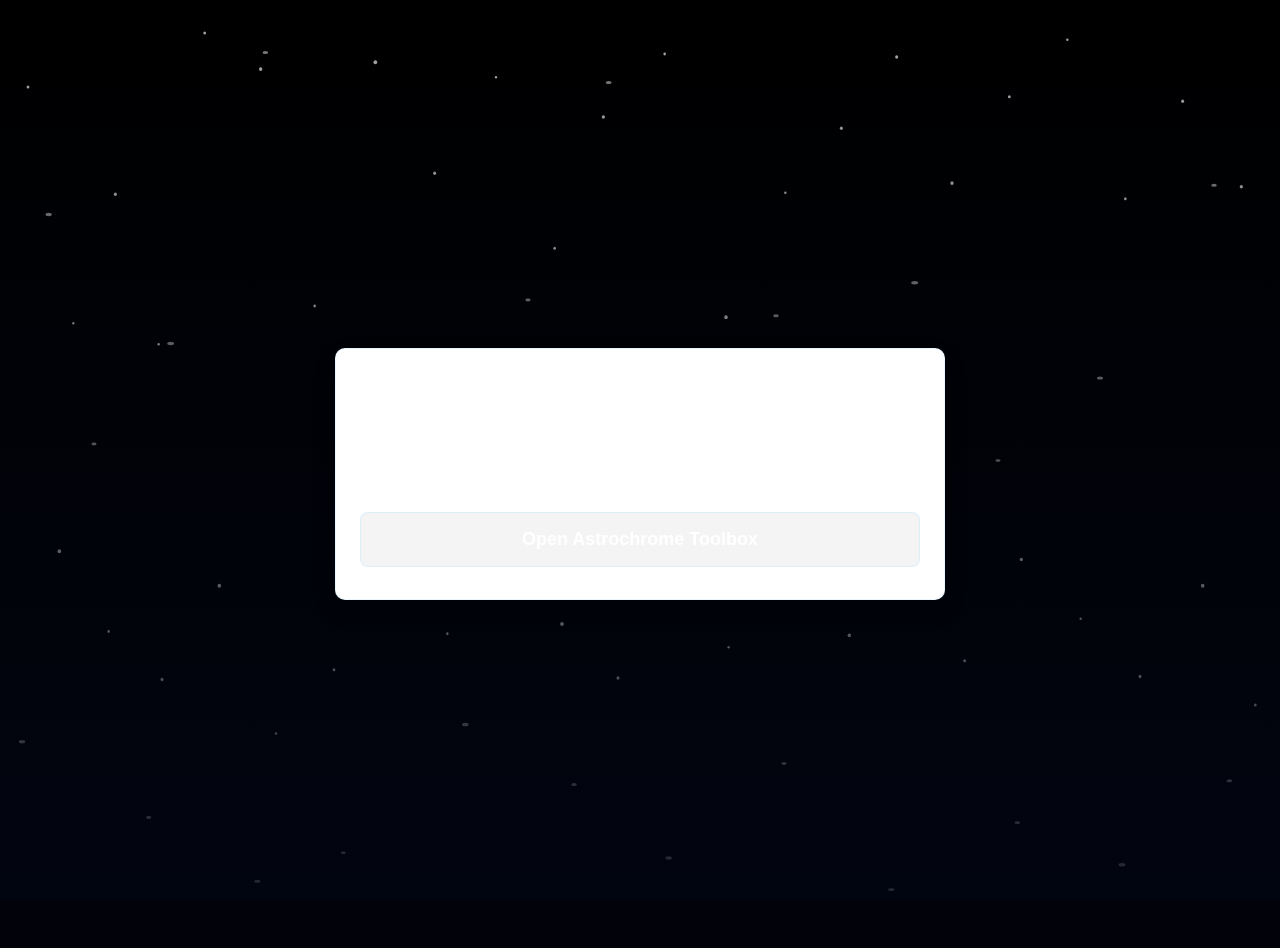
==== index.html @ a342d9b2 "Initial Astrochrome toolbox" ====
<!DOCTYPE html>
<html lang="en" class="page-index">
<head>
    <meta charset="UTF-8">
    <meta name="viewport" content="width=device-width, initial-scale=1.0">
    <title>Tabletop Tools</title>
        <link rel="stylesheet" href="img/stylesheet.css">
</head>
<body>
    <div class="container">
        <h1>Astrochrome Tools</h1>
        <p>Launch the Astrochrome toolbox.</p>
        <p>Coin Converter is currently a work in progress and unavailable.</p>
        <div class="tool-list">
            <a class="tool-link" href="DiceRoller.html">Open Astrochrome Toolbox</a>
        </div>
    </div>
</body>
</html>
---- img/stylesheet.css ----
/* Shared stylesheet for D&D and Pathfinder toolbox pages. */

html[class^="page-dnd-"] body,
html.page-index body {
background-color: #02030a;
background-image:
                linear-gradient(180deg, rgba(0, 0, 0, 0.3), rgba(2, 6, 20, 0.82)),
                url("astrochrome-stars.svg");
            background-size: cover;
            background-position: center;
            background-attachment: fixed;
}

html[class^="page-dnd-"] .tabs,
html.page-index .container,
html[class^="page-dnd-"] .panel {
backdrop-filter: blur(10px);
}

html[class^="page-dnd-"] .tabs {
border-color: rgba(188, 228, 255, 0.38);
            box-shadow: 0 24px 54px rgba(0, 0, 0, 0.6);
}

html[class^="page-dnd-"] .mode-select {
border-color: rgba(188, 228, 255, 0.42);
            background: rgba(8, 13, 30, 0.7);
            color: #eff7ff;
}

html[class^="page-dnd-"] .panel {
background:
                linear-gradient(180deg, rgba(255, 255, 255, 0.08), rgba(255, 255, 255, 0.02) 24%, rgba(8, 14, 32, 0.82)),
                rgba(7, 10, 24, 0.82);
            border-color: rgba(188, 228, 255, 0.34);
            box-shadow: 0 28px 60px rgba(0, 0, 0, 0.64);
}

html[class^="page-dnd-"] h1 {
color: #f4fbff;
            text-shadow: 0 0 24px rgba(188, 228, 255, 0.22);
}

html[class^="page-dnd-"] .subhead,
html[class^="page-dnd-"] .hint,
html[class^="page-dnd-"] label {
color: #b7cee5;
}

html[class^="page-dnd-"] .btn-primary,
html[class^="page-dnd-"] .roll-btn,
html[class^="page-dnd-"] .theme-btn,
html[class^="page-dnd-"] .quick-btn {
background: linear-gradient(180deg, #90b7ff, #4c72c8);
            color: #ffffff;
}

html[class^="page-dnd-"] .btn-secondary {
background: linear-gradient(180deg, #5f6f95, #394865);
}

html.page-index body {
display: grid;
            place-items: center;
            min-height: 100vh;
            margin: 0;
            padding: 24px;
            font-family: "Trebuchet MS", Verdana, sans-serif;
            color: #eff7ff;
}

html.page-index .container {
width: min(640px, 100%);
            padding: 28px;
            border-radius: 20px;
            border: 1px solid rgba(188, 228, 255, 0.32);
            background:
                linear-gradient(180deg, rgba(255, 255, 255, 0.08), rgba(8, 14, 32, 0.82)),
                rgba(7, 10, 24, 0.86);
            box-shadow: 0 28px 60px rgba(0, 0, 0, 0.64);
            text-align: center;
}

html.page-index .tool-list {
display: grid;
            gap: 12px;
            margin-top: 22px;
}

html.page-index .tool-link {
display: inline-block;
            text-decoration: none;
            padding: 14px 18px;
            border-radius: 12px;
            border: 1px solid rgba(188, 228, 255, 0.4);
            background: linear-gradient(180deg, #90b7ff, #4c72c8);
            color: #071121;
            font-weight: 700;
}

/* DndCharacterSheetCreator.html */
html.page-dnd-character-sheet-creator {
--bg-1: #1a1224;
            --bg-2: #0f0b16;
            --panel: rgba(24, 18, 34, 0.9);
            --panel-border: rgba(255, 214, 140, 0.35);
            --ui-border: rgba(255, 223, 149, 0.35);
            --text: #f4efe3;
            --muted: #c9b98e;
            --accent: #f0b84b;
            --accent-2: #ffdf95;
            --button: #2d6a54;
            --button-hover: #3c8a6e;
            --button-secondary: #5c506f;
            --button-secondary-hover: #72648a;
            --shadow: 0 22px 40px rgba(0, 0, 0, 0.5);
}

html.page-dnd-character-sheet-creator * {
box-sizing: border-box;
}

html.page-dnd-character-sheet-creator body {
margin: 0;
            min-height: 100vh;
            display: grid;
            place-items: center;
            padding: 22px;
            font-family: "Trebuchet MS", Verdana, sans-serif;
            color: var(--text);
            background:
                radial-gradient(1200px 500px at 50% -120px, rgba(240, 184, 75, 0.16), transparent 60%),
                linear-gradient(180deg, var(--bg-1), var(--bg-2));
}

html.page-dnd-character-sheet-creator .app {
width: min(920px, 100%);
}

html.page-dnd-character-sheet-creator .mode-switcher {
display: flex;
            justify-content: flex-end;
            align-items: center;
            gap: 10px;
            margin-bottom: 10px;
}

html.page-dnd-character-sheet-creator .mode-label {
margin: 0;
            color: var(--muted);
            font-size: 12px;
            letter-spacing: 0.08em;
            text-transform: uppercase;
            font-weight: 700;
}

html.page-dnd-character-sheet-creator .mode-select {
width: auto;
            min-width: 180px;
            border: 1px solid var(--ui-border);
            background: rgba(7, 7, 12, 0.6);
            color: var(--text);
            border-radius: 10px;
            padding: 9px 12px;
            font-size: 14px;
}

html.page-dnd-character-sheet-creator .tabs {
display: grid;
            grid-template-columns: repeat(5, 1fr);
            border-radius: 12px 12px 0 0;
            overflow: hidden;
            border: 1px solid var(--panel-border);
            border-bottom: none;
            box-shadow: var(--shadow);
}

html.page-dnd-character-sheet-creator .tab-link {
text-decoration: none;
            text-align: center;
            font-weight: 700;
            letter-spacing: 0.04em;
            padding: 14px 10px;
            transition: background 0.15s ease, color 0.15s ease;
}

html.page-dnd-character-sheet-creator .tab-link.active {
color: #20150d;
            background: linear-gradient(180deg, var(--accent-2), var(--accent));
}

html.page-dnd-character-sheet-creator .tab-link.inactive {
color: var(--muted);
            background: rgba(16, 12, 24, 0.95);
}

html.page-dnd-character-sheet-creator .tab-link.inactive:hover {
background: rgba(29, 22, 41, 0.98);
            color: var(--text);
}

html.page-dnd-character-sheet-creator .panel {
background:
                linear-gradient(180deg, rgba(255, 255, 255, 0.04), transparent 30%),
                var(--panel);
            border: 1px solid var(--panel-border);
            border-radius: 0 0 12px 12px;
            box-shadow: var(--shadow);
            padding: 22px;
}

html.page-dnd-character-sheet-creator h1 {
margin: 0 0 6px;
            text-align: center;
            font-size: clamp(22px, 3vw, 30px);
            font-family: Georgia, "Times New Roman", serif;
            letter-spacing: 0.03em;
            color: var(--accent-2);
}

html.page-dnd-character-sheet-creator .subhead {
margin: 0 0 18px;
            text-align: center;
            color: var(--muted);
            font-size: 13px;
            letter-spacing: 0.08em;
            text-transform: uppercase;
}

html.page-dnd-character-sheet-creator .grid-two {
display: grid;
            grid-template-columns: 1fr 1fr;
            gap: 12px;
            margin-bottom: 12px;
}

html.page-dnd-character-sheet-creator .grid-six {
display: grid;
            grid-template-columns: repeat(6, 1fr);
            gap: 8px;
            margin-bottom: 12px;
}

html.page-dnd-character-sheet-creator .input-group {
margin-bottom: 12px;
}

html.page-dnd-character-sheet-creator label {
display: block;
            margin-bottom: 6px;
            color: var(--muted);
            font-size: 12px;
            letter-spacing: 0.05em;
            text-transform: uppercase;
            font-weight: 700;
}

html.page-dnd-character-sheet-creator input,
html.page-dnd-character-sheet-creator textarea {
border: 1px solid var(--ui-border);
            background: rgba(7, 7, 12, 0.6);
            color: var(--text);
            width: 100%;
            border-radius: 10px;
            padding: 10px 12px;
            font-size: 14px;
            outline: none;
            transition: border-color 0.15s ease, box-shadow 0.15s ease;
}

html.page-dnd-character-sheet-creator input:focus,
html.page-dnd-character-sheet-creator textarea:focus {
border-color: var(--accent);
            box-shadow: 0 0 0 3px rgba(240, 184, 75, 0.18);
}

html.page-dnd-character-sheet-creator textarea {
resize: vertical;
            min-height: 92px;
}

html.page-dnd-character-sheet-creator .sheet-card-shell {
min-height: 210px;
            border: 1px solid var(--ui-border);
            border-radius: 14px;
            background: rgba(14, 10, 20, 0.72);
            padding: 14px;
}

html.page-dnd-character-sheet-creator .sheet-card {
display: grid;
            gap: 4px;
}

html.page-dnd-character-sheet-creator .detail-top {
display: flex;
            justify-content: space-between;
            gap: 12px;
            align-items: baseline;
}

html.page-dnd-character-sheet-creator .detail-name {
margin: 0;
            font-size: 20px;
            color: var(--accent-2);
            font-family: Georgia, "Times New Roman", serif;
}

html.page-dnd-character-sheet-creator .detail-meta {
margin: 4px 0 0;
            color: var(--muted);
            font-size: 13px;
            font-style: italic;
}

html.page-dnd-character-sheet-creator .pill-row {
display: flex;
            flex-wrap: wrap;
            gap: 8px;
            margin-top: 10px;
}

html.page-dnd-character-sheet-creator .pill {
padding: 5px 10px;
            border-radius: 999px;
            background: rgba(255, 223, 149, 0.08);
            border: 1px solid rgba(255, 223, 149, 0.18);
            color: var(--text);
            font-size: 12px;
            letter-spacing: 0.04em;
            text-transform: uppercase;
}

html.page-dnd-character-sheet-creator .detail-grid {
display: grid;
            grid-template-columns: repeat(2, 1fr);
            gap: 10px;
            margin: 14px 0;
}

html.page-dnd-character-sheet-creator .stat-box {
border: 1px solid rgba(255, 223, 149, 0.18);
            border-radius: 12px;
            padding: 10px;
            background: rgba(255, 255, 255, 0.03);
}

html.page-dnd-character-sheet-creator .stat-label {
display: block;
            color: var(--muted);
            font-size: 11px;
            text-transform: uppercase;
            letter-spacing: 0.08em;
            margin-bottom: 4px;
}

html.page-dnd-character-sheet-creator .stat-value {
font-size: 15px;
            font-weight: 700;
}

html.page-dnd-character-sheet-creator .section-title {
margin: 16px 0 8px;
            color: var(--accent);
            font-size: 13px;
            letter-spacing: 0.08em;
            text-transform: uppercase;
}

html.page-dnd-character-sheet-creator .detail-text {
margin: 0;
            line-height: 1.5;
            color: var(--text);
}

html.page-dnd-character-sheet-creator .sheet-status {
margin: 10px 0 0;
            min-height: 18px;
            color: var(--muted);
            font-size: 12px;
            text-align: center;
}

html.page-dnd-character-sheet-creator .empty-state {
padding: 24px 16px;
            text-align: center;
            color: var(--muted);
            border: 1px dashed rgba(255, 223, 149, 0.24);
            border-radius: 12px;
}

html.page-dnd-character-sheet-creator .button-row {
display: grid;
            grid-template-columns: repeat(3, 1fr);
            gap: 10px;
            margin-top: 10px;
}

html.page-dnd-character-sheet-creator .creator-mode-tabs {
display: grid;
            grid-template-columns: 1fr 1fr;
            gap: 8px;
            margin-bottom: 12px;
}

html.page-dnd-character-sheet-creator .creator-mode-btn {
border: 1px solid var(--ui-border);
            background: rgba(16, 12, 24, 0.9);
            color: var(--muted);
            border-radius: 10px;
            padding: 10px;
            font-size: 13px;
            font-weight: 700;
            letter-spacing: 0.04em;
            text-transform: uppercase;
            cursor: pointer;
}

html.page-dnd-character-sheet-creator .creator-mode-btn.active {
color: #20150d;
            background: linear-gradient(180deg, var(--accent-2), var(--accent));
            border-color: var(--ui-border);
}

html.page-dnd-character-sheet-creator .creator-panel {
display: none;
}

html.page-dnd-character-sheet-creator .creator-panel.active {
display: block;
}

html.page-dnd-character-sheet-creator .btn {
border: none;
            padding: 11px;
            border-radius: 10px;
            font-size: 15px;
            font-weight: 700;
            letter-spacing: 0.03em;
            color: #f8f4e8;
            cursor: pointer;
            transition: transform 0.08s ease, filter 0.15s ease;
}

html.page-dnd-character-sheet-creator .btn:hover {
filter: brightness(1.08);
}

html.page-dnd-character-sheet-creator .btn:active {
transform: translateY(1px);
}

html.page-dnd-character-sheet-creator .btn-primary {
background: linear-gradient(180deg, var(--button-hover), var(--button));
}

html.page-dnd-character-sheet-creator .btn-secondary {
background: linear-gradient(180deg, var(--button-secondary-hover), var(--button-secondary));
}

html.page-dnd-character-sheet-creator .hint {
margin-top: 10px;
            color: #c4b68f;
            font-size: 12px;
            text-align: center;
}

html.page-dnd-character-sheet-creator .upload-box {
margin-top: 10px;
            border: 1px solid var(--ui-border);
            border-radius: 10px;
            background: rgba(16, 12, 24, 0.45);
            padding: 10px;
}

html.page-dnd-character-sheet-creator .upload-actions {
display: flex;
            gap: 8px;
            margin-top: 8px;
}

html.page-dnd-character-sheet-creator .upload-grid {
margin-top: 10px;
            display: grid;
            grid-template-columns: repeat(3, 1fr);
            gap: 10px;
}

html.page-dnd-character-sheet-creator .upload-card {
border: 1px solid var(--ui-border);
            border-radius: 10px;
            background: rgba(7, 7, 12, 0.55);
            overflow: hidden;
}

html.page-dnd-character-sheet-creator .upload-card img {
display: block;
            width: 100%;
            height: 170px;
            object-fit: cover;
            background: rgba(0, 0, 0, 0.35);
}

html.page-dnd-character-sheet-creator .upload-preview-image {
cursor: zoom-in;
}

html.page-dnd-character-sheet-creator .upload-meta {
padding: 8px;
            font-size: 11px;
            color: var(--muted);
            word-break: break-word;
}

html.page-dnd-character-sheet-creator .upload-remove {
width: 100%;
            border: none;
            border-top: 1px solid var(--ui-border);
            background: rgba(248, 113, 113, 0.2);
            color: #ffd2d2;
            padding: 8px;
            font-size: 12px;
            font-weight: 700;
            cursor: pointer;
}

html.page-dnd-character-sheet-creator .upload-empty {
margin-top: 8px;
            color: var(--muted);
            font-size: 12px;
}

html.page-dnd-character-sheet-creator .image-lightbox {
position: fixed;
            inset: 0;
            background: rgba(0, 0, 0, 0.88);
            display: none;
            align-items: center;
            justify-content: center;
            z-index: 2000;
            padding: 24px;
}

html.page-dnd-character-sheet-creator .image-lightbox.open {
display: flex;
}

html.page-dnd-character-sheet-creator .image-lightbox-content {
max-width: min(95vw, 1200px);
            max-height: 90vh;
            display: grid;
            gap: 10px;
}

html.page-dnd-character-sheet-creator .image-lightbox-stage {
display: grid;
            grid-template-columns: auto minmax(0, 1fr) auto;
            align-items: center;
            gap: 10px;
}

html.page-dnd-character-sheet-creator .image-lightbox img {
max-width: 100%;
            max-height: 80vh;
            object-fit: contain;
            border-radius: 10px;
            border: 1px solid var(--ui-border);
            background: rgba(7, 7, 12, 0.7);
}

html.page-dnd-character-sheet-creator .image-nav-btn {
border: 1px solid var(--ui-border);
            background: rgba(16, 12, 24, 0.9);
            color: var(--text);
            border-radius: 999px;
            width: 38px;
            height: 38px;
            font-size: 20px;
            line-height: 1;
            cursor: pointer;
}

html.page-dnd-character-sheet-creator .image-nav-btn:disabled {
opacity: 0.35;
            cursor: not-allowed;
}

html.page-dnd-character-sheet-creator .image-lightbox-meta {
color: #e8ddb9;
            font-size: 12px;
            text-align: center;
}

html.page-dnd-character-sheet-creator .image-lightbox-close {
justify-self: center;
            border: 1px solid var(--ui-border);
            background: rgba(16, 12, 24, 0.9);
            color: var(--text);
            border-radius: 8px;
            padding: 8px 12px;
            font-size: 12px;
            font-weight: 700;
            cursor: pointer;
}

html.page-dnd-character-sheet-creator .theme-box {
margin-top: 10px;
            border: 1px solid var(--ui-border);
            border-radius: 10px;
            background: rgba(16, 12, 24, 0.45);
            padding: 10px;
}

html.page-dnd-character-sheet-creator .theme-box summary {
cursor: pointer;
            color: var(--muted);
            font-weight: 700;
            letter-spacing: 0.04em;
            text-transform: uppercase;
            font-size: 12px;
            user-select: none;
}

html.page-dnd-character-sheet-creator .theme-grid {
margin-top: 10px;
            display: grid;
            grid-template-columns: repeat(2, 1fr);
            gap: 8px 12px;
}

html.page-dnd-character-sheet-creator .theme-item label {
font-size: 11px;
            margin-bottom: 4px;
}

html.page-dnd-character-sheet-creator .theme-item input[type="color"] {
width: 100%;
            height: 34px;
            border: 1px solid var(--ui-border);
            border-radius: 8px;
            background: rgba(7, 7, 12, 0.6);
            padding: 2px;
            cursor: pointer;
}

html.page-dnd-character-sheet-creator .theme-actions {
margin-top: 10px;
            display: flex;
            gap: 8px;
}

html.page-dnd-character-sheet-creator .theme-btn {
flex: 1;
            border: 1px solid var(--ui-border);
            background: rgba(16, 12, 24, 0.9);
            color: var(--text);
            border-radius: 8px;
            padding: 8px;
            font-size: 12px;
            font-weight: 700;
            cursor: pointer;
}

@media (max-width: 860px) {
html.page-dnd-character-sheet-creator .grid-six {
grid-template-columns: repeat(3, 1fr);
}
}

@media (max-width: 640px) {
html.page-dnd-character-sheet-creator .panel {
padding: 16px;
}

html.page-dnd-character-sheet-creator .tabs {
grid-template-columns: 1fr 1fr;
}

html.page-dnd-character-sheet-creator .tab-link {
font-size: 12px;
                padding: 10px 6px;
}

html.page-dnd-character-sheet-creator .grid-two,
html.page-dnd-character-sheet-creator .button-row {
grid-template-columns: 1fr;
}

html.page-dnd-character-sheet-creator .grid-six {
grid-template-columns: repeat(2, 1fr);
}

html.page-dnd-character-sheet-creator .detail-grid {
grid-template-columns: 1fr;
}

html.page-dnd-character-sheet-creator .detail-top {
flex-direction: column;
}

html.page-dnd-character-sheet-creator .theme-grid {
grid-template-columns: 1fr;
}

html.page-dnd-character-sheet-creator .upload-grid {
grid-template-columns: 1fr;
}
}

/* DndCoinConverter.html */
html.page-dnd-coin-converter {
--bg-1: #1a1224;
            --bg-2: #0f0b16;
            --panel: rgba(24, 18, 34, 0.9);
            --panel-border: rgba(255, 214, 140, 0.35);
            --ui-border: rgba(255, 223, 149, 0.35);
            --text: #f4efe3;
            --muted: #c9b98e;
            --accent: #f0b84b;
            --accent-2: #ffdf95;
            --button: #2f4f7b;
            --button-hover: #3e689f;
            --shadow: 0 22px 40px rgba(0, 0, 0, 0.5);
}

html.page-dnd-coin-converter * {
box-sizing: border-box;
}

html.page-dnd-coin-converter body {
margin: 0;
            min-height: 100vh;
            display: grid;
            place-items: center;
            padding: 22px;
            font-family: "Trebuchet MS", Verdana, sans-serif;
            color: var(--text);
            background:
                radial-gradient(1200px 500px at 50% -120px, rgba(240, 184, 75, 0.16), transparent 60%),
                linear-gradient(180deg, var(--bg-1), var(--bg-2));
}

html.page-dnd-coin-converter .app {
width: min(740px, 100%);
}

html.page-dnd-coin-converter .mode-switcher {
display: flex;
            justify-content: flex-end;
            align-items: center;
            gap: 10px;
            margin-bottom: 10px;
}

html.page-dnd-coin-converter .mode-label {
margin: 0;
            color: var(--muted);
            font-size: 12px;
            letter-spacing: 0.08em;
            text-transform: uppercase;
            font-weight: 700;
}

html.page-dnd-coin-converter .mode-select {
width: auto;
            min-width: 180px;
            border: 1px solid var(--ui-border);
            background: rgba(7, 7, 12, 0.6);
            color: var(--text);
            border-radius: 10px;
            padding: 9px 12px;
            font-size: 14px;
}

html.page-dnd-coin-converter .tabs {
display: grid;
            grid-template-columns: repeat(5, 1fr);
            border-radius: 12px 12px 0 0;
            overflow: hidden;
            border: 1px solid var(--panel-border);
            border-bottom: none;
            box-shadow: var(--shadow);
}

html.page-dnd-coin-converter .tab-link {
text-decoration: none;
            text-align: center;
            font-weight: 700;
            letter-spacing: 0.04em;
            padding: 14px 10px;
            transition: background 0.15s ease, color 0.15s ease;
}

html.page-dnd-coin-converter .tab-link.active {
color: #20150d;
            background: linear-gradient(180deg, var(--accent-2), var(--accent));
}

html.page-dnd-coin-converter .tab-link.inactive {
color: var(--muted);
            background: rgba(16, 12, 24, 0.95);
}

html.page-dnd-coin-converter .tab-link.inactive:hover {
background: rgba(29, 22, 41, 0.98);
            color: var(--text);
}

html.page-dnd-coin-converter .panel {
background:
                linear-gradient(180deg, rgba(255, 255, 255, 0.04), transparent 30%),
                var(--panel);
            border: 1px solid var(--panel-border);
            border-radius: 0 0 12px 12px;
            box-shadow: var(--shadow);
            padding: 22px;
}

html.page-dnd-coin-converter h1 {
margin: 0 0 6px;
            text-align: center;
            font-size: clamp(22px, 3vw, 30px);
            font-family: Georgia, "Times New Roman", serif;
            letter-spacing: 0.03em;
            color: var(--accent-2);
}

html.page-dnd-coin-converter .subhead {
margin: 0 0 18px;
            text-align: center;
            color: var(--muted);
            font-size: 13px;
            letter-spacing: 0.08em;
            text-transform: uppercase;
}

html.page-dnd-coin-converter .grid {
display: grid;
            grid-template-columns: 1fr 1fr;
            gap: 12px;
}

html.page-dnd-coin-converter .input-group {
margin-bottom: 12px;
}

html.page-dnd-coin-converter label {
display: block;
            margin-bottom: 8px;
            color: var(--muted);
            font-size: 13px;
            letter-spacing: 0.05em;
            text-transform: uppercase;
            font-weight: 700;
}

html.page-dnd-coin-converter input,
html.page-dnd-coin-converter select {
border: 1px solid var(--ui-border);
            background: rgba(7, 7, 12, 0.6);
            color: var(--text);
            width: 100%;
            border-radius: 10px;
            padding: 12px 14px;
            font-size: 16px;
            outline: none;
            transition: border-color 0.15s ease, box-shadow 0.15s ease;
}

html.page-dnd-coin-converter input:focus,
html.page-dnd-coin-converter select:focus {
border-color: var(--accent);
            box-shadow: 0 0 0 3px rgba(240, 184, 75, 0.18);
}

html.page-dnd-coin-converter .convert-btn {
border: none;
            width: 100%;
            margin-top: 6px;
            padding: 12px;
            border-radius: 10px;
            font-size: 17px;
            font-weight: 700;
            letter-spacing: 0.03em;
            color: #e3efff;
            background: linear-gradient(180deg, var(--button-hover), var(--button));
            cursor: pointer;
            transition: transform 0.08s ease, filter 0.15s ease;
}

html.page-dnd-coin-converter .convert-btn:hover {
filter: brightness(1.08);
}

html.page-dnd-coin-converter .convert-btn:active {
transform: translateY(1px);
}

html.page-dnd-coin-converter textarea {
border: 1px solid var(--ui-border);
            background: rgba(7, 7, 12, 0.7);
            color: #f6f1e7;
            width: 100%;
            height: 120px;
            resize: none;
            margin-top: 14px;
            padding: 12px;
            font-family: monospace;
            font-size: 15px;
            border-radius: 10px;
}

html.page-dnd-coin-converter .hint {
margin-top: 10px;
            color: #c4b68f;
            font-size: 12px;
            text-align: center;
}

html.page-dnd-coin-converter .theme-box {
margin-top: 10px;
            border: 1px solid var(--ui-border);
            border-radius: 10px;
            background: rgba(16, 12, 24, 0.45);
            padding: 10px;
}

html.page-dnd-coin-converter .theme-box summary {
cursor: pointer;
            color: var(--muted);
            font-weight: 700;
            letter-spacing: 0.04em;
            text-transform: uppercase;
            font-size: 12px;
            user-select: none;
}

html.page-dnd-coin-converter .theme-grid {
margin-top: 10px;
            display: grid;
            grid-template-columns: repeat(2, 1fr);
            gap: 8px 12px;
}

html.page-dnd-coin-converter .theme-item label {
font-size: 11px;
            margin-bottom: 4px;
}

html.page-dnd-coin-converter .theme-item input[type="color"] {
width: 100%;
            height: 34px;
            border: 1px solid var(--ui-border);
            border-radius: 8px;
            background: rgba(7, 7, 12, 0.6);
            padding: 2px;
            cursor: pointer;
}

html.page-dnd-coin-converter .theme-actions {
margin-top: 10px;
            display: flex;
            gap: 8px;
}

html.page-dnd-coin-converter .theme-btn {
flex: 1;
            border: 1px solid var(--ui-border);
            background: rgba(16, 12, 24, 0.9);
            color: var(--text);
            border-radius: 8px;
            padding: 8px;
            font-size: 12px;
            font-weight: 700;
            cursor: pointer;
}

@media (max-width: 600px) {
html.page-dnd-coin-converter .panel {
padding: 16px;
}

html.page-dnd-coin-converter .tabs {
grid-template-columns: 1fr 1fr;
}

html.page-dnd-coin-converter .tab-link {
font-size: 12px;
                padding: 10px 6px;
}

html.page-dnd-coin-converter .grid {
grid-template-columns: 1fr;
                gap: 0;
}

html.page-dnd-coin-converter .theme-grid {
grid-template-columns: 1fr;
}
}

/* DndDiceRoller.html */
html.page-dnd-dice-roller {
--bg-1: #1a1224;
            --bg-2: #0f0b16;
            --panel: rgba(24, 18, 34, 0.9);
            --panel-border: rgba(255, 214, 140, 0.35);
            --ui-border: rgba(255, 223, 149, 0.35);
            --text: #f4efe3;
            --muted: #c9b98e;
            --accent: #f0b84b;
            --accent-2: #ffdf95;
            --button: #7b2d2d;
            --button-hover: #993c3c;
            --roll-result-color: #ffffff;
            --shadow: 0 22px 40px rgba(0, 0, 0, 0.5);
}

html.page-dnd-dice-roller * {
box-sizing: border-box;
}

html.page-dnd-dice-roller body {
margin: 0;
            min-height: 100vh;
            display: grid;
            place-items: center;
            padding: 22px;
            font-family: "Trebuchet MS", Verdana, sans-serif;
            color: var(--text);
            background:
                radial-gradient(1200px 500px at 50% -120px, rgba(240, 184, 75, 0.16), transparent 60%),
                linear-gradient(180deg, var(--bg-1), var(--bg-2));
}

html.page-dnd-dice-roller .app {
width: min(740px, 100%);
}

html.page-dnd-dice-roller .mode-switcher {
display: flex;
            justify-content: flex-end;
            align-items: center;
            gap: 10px;
            margin-bottom: 10px;
}

html.page-dnd-dice-roller .mode-label {
margin: 0;
            color: var(--muted);
            font-size: 12px;
            letter-spacing: 0.08em;
            text-transform: uppercase;
            font-weight: 700;
}

html.page-dnd-dice-roller .mode-select {
width: auto;
            min-width: 180px;
            border: 1px solid var(--ui-border);
            background: rgba(7, 7, 12, 0.6);
            color: var(--text);
            border-radius: 10px;
            padding: 9px 12px;
            font-size: 14px;
}

html.page-dnd-dice-roller .tabs {
display: grid;
            grid-template-columns: repeat(5, 1fr);
            border-radius: 12px 12px 0 0;
            overflow: hidden;
            border: 1px solid var(--panel-border);
            border-bottom: none;
            box-shadow: var(--shadow);
}

html.page-dnd-dice-roller .tab-link {
text-decoration: none;
            text-align: center;
            font-weight: 700;
            letter-spacing: 0.04em;
            padding: 14px 10px;
            transition: background 0.15s ease, color 0.15s ease;
}

html.page-dnd-dice-roller .tab-link.active {
color: #20150d;
            background: linear-gradient(180deg, var(--accent-2), var(--accent));
}

html.page-dnd-dice-roller .tab-link.inactive {
color: var(--muted);
            background: rgba(16, 12, 24, 0.95);
}

html.page-dnd-dice-roller .tab-link.inactive:hover {
background: rgba(29, 22, 41, 0.98);
            color: var(--text);
}

html.page-dnd-dice-roller .panel {
background:
                linear-gradient(180deg, rgba(255, 255, 255, 0.04), transparent 30%),
                var(--panel);
            border: 1px solid var(--panel-border);
            border-radius: 0 0 12px 12px;
            box-shadow: var(--shadow);
            padding: 22px;
}

html.page-dnd-dice-roller h1 {
margin: 0 0 6px;
            text-align: center;
            font-size: clamp(22px, 3vw, 30px);
            font-family: Georgia, "Times New Roman", serif;
            letter-spacing: 0.03em;
            color: var(--accent-2);
}

html.page-dnd-dice-roller .subhead {
margin: 0 0 18px;
            text-align: center;
            color: var(--muted);
            font-size: 13px;
            letter-spacing: 0.08em;
            text-transform: uppercase;
}

html.page-dnd-dice-roller label {
display: block;
            margin-bottom: 8px;
            color: var(--muted);
            font-size: 13px;
            letter-spacing: 0.05em;
            text-transform: uppercase;
            font-weight: 700;
}

html.page-dnd-dice-roller input[type="text"] {
border: 1px solid var(--ui-border);
            background: rgba(7, 7, 12, 0.6);
            color: var(--text);
            width: 100%;
            border-radius: 10px;
            padding: 12px 14px;
            font-size: 16px;
            outline: none;
            transition: border-color 0.15s ease, box-shadow 0.15s ease;
}

html.page-dnd-dice-roller input[type="text"]:focus {
border-color: var(--accent);
            box-shadow: 0 0 0 3px rgba(240, 184, 75, 0.18);
}

html.page-dnd-dice-roller .quick-row {
display: flex;
            flex-wrap: wrap;
            gap: 8px;
            margin-top: 10px;
            margin-bottom: 14px;
}

html.page-dnd-dice-roller .mode-row {
display: grid;
            grid-template-columns: repeat(3, 1fr);
            gap: 8px;
            margin-bottom: 10px;
}

html.page-dnd-dice-roller .settings-grid {
display: grid;
            grid-template-columns: 2fr 1fr 1fr;
            gap: 12px;
            align-items: end;
            margin-bottom: 8px;
}

html.page-dnd-dice-roller .settings-grid label {
margin-bottom: 6px;
}

html.page-dnd-dice-roller .color-select {
border: 1px solid var(--ui-border);
            background: rgba(7, 7, 12, 0.6);
            color: var(--text);
            width: 100%;
            border-radius: 10px;
            padding: 10px 12px;
            font-size: 14px;
            outline: none;
            transition: border-color 0.15s ease, box-shadow 0.15s ease;
}

html.page-dnd-dice-roller .color-select:focus {
border-color: var(--accent);
            box-shadow: 0 0 0 3px rgba(240, 184, 75, 0.18);
}

html.page-dnd-dice-roller .dc-input {
border: 1px solid var(--ui-border);
            background: rgba(7, 7, 12, 0.6);
            color: var(--text);
            width: 100%;
            border-radius: 10px;
            padding: 10px 12px;
            font-size: 14px;
            outline: none;
            transition: border-color 0.15s ease, box-shadow 0.15s ease;
}

html.page-dnd-dice-roller .dc-input:focus {
border-color: var(--accent);
            box-shadow: 0 0 0 3px rgba(240, 184, 75, 0.18);
}

html.page-dnd-dice-roller .dc-input::placeholder {
color: #a99874;
}

html.page-dnd-dice-roller .dc-outcome {
margin-top: 10px;
            min-height: 30px;
            text-align: center;
            font-size: 26px;
            font-weight: 800;
            letter-spacing: 0.08em;
            opacity: 0;
            text-shadow: 0 0 12px rgba(0, 0, 0, 0.55);
}

html.page-dnd-dice-roller .dc-outcome.show {
animation: dc-flicker 2.25s linear 3;
}

html.page-dnd-dice-roller .dc-outcome.success {
color: #65f39a;
            text-shadow: 0 0 14px rgba(60, 190, 106, 0.65);
}

html.page-dnd-dice-roller .dc-outcome.failure {
color: #ff7d7d;
            text-shadow: 0 0 14px rgba(201, 66, 66, 0.65);
}

html.page-dnd-dice-roller .dc-outcome.impossible {
color: #a855f7;
            text-shadow: 0 0 14px rgba(97, 28, 161, 0.8);
}

html.page-dnd-dice-roller #resultArea {
color: var(--roll-result-color);
}

@keyframes dc-flicker {
0%, 14%, 32%, 50%, 68%, 86%, 100% { opacity: 1; }
            8%, 24%, 42%, 60%, 78%, 94% { opacity: 0.15; }
}

html.page-dnd-dice-roller .custom-color-wrap {
margin-top: 8px;
            display: none;
}

html.page-dnd-dice-roller .custom-color-wrap.show {
display: block;
}

html.page-dnd-dice-roller .custom-color-wrap label {
margin-bottom: 4px;
            font-size: 11px;
}

html.page-dnd-dice-roller .custom-color-wrap input[type="color"] {
width: 100%;
            height: 34px;
            border: 1px solid var(--ui-border);
            border-radius: 8px;
            background: rgba(7, 7, 12, 0.6);
            padding: 2px;
            cursor: pointer;
}

html.page-dnd-dice-roller .mode-option input[type="radio"] {
position: absolute;
            opacity: 0;
            pointer-events: none;
}

html.page-dnd-dice-roller .mode-label {
display: block;
            text-align: center;
            border: 1px solid var(--ui-border);
            background: rgba(16, 12, 24, 0.9);
            color: var(--text);
            border-radius: 999px;
            padding: 8px 10px;
            font-size: 13px;
            font-weight: 700;
            cursor: pointer;
            user-select: none;
            transition: background 0.15s ease, color 0.15s ease, border-color 0.15s ease;
}

html.page-dnd-dice-roller .mode-option input[type="radio"]:checked + .mode-label {
background: rgba(255, 255, 255, 0.16);
            color: #ffffff;
            border-color: var(--ui-border);
            box-shadow: 0 0 14px rgba(255, 255, 255, 0.28);
}

html.page-dnd-dice-roller .mode-option input[value="advantage"]:checked + .mode-label {
background: rgba(74, 222, 128, 0.2);
            color: #b9ffcf;
            border-color: rgba(74, 222, 128, 0.8);
            box-shadow: 0 0 14px rgba(74, 222, 128, 0.45);
}

html.page-dnd-dice-roller .mode-option input[value="disadvantage"]:checked + .mode-label {
background: rgba(248, 113, 113, 0.2);
            color: #ffc4c4;
            border-color: rgba(248, 113, 113, 0.8);
            box-shadow: 0 0 14px rgba(248, 113, 113, 0.45);
}

html.page-dnd-dice-roller .quick-btn {
color: var(--text);
            border: 1px solid var(--ui-border);
            background: rgba(16, 12, 24, 0.9);
            border-radius: 999px;
            padding: 6px 12px;
            font-size: 13px;
            cursor: pointer;
            transition: transform 0.08s ease, background 0.15s ease;
}

html.page-dnd-dice-roller .quick-btn:hover {
background: rgba(34, 24, 49, 0.95);
}

html.page-dnd-dice-roller .quick-btn:active {
transform: translateY(1px);
}

html.page-dnd-dice-roller textarea {
border: 1px solid var(--ui-border);
            background: rgba(7, 7, 12, 0.7);
            color: #ffffff;
            width: 100%;
            height: 220px;
            resize: none;
            margin-top: 8px;
            padding: 12px;
            font-family: monospace;
            font-size: 14px;
            border-radius: 10px;
}

html.page-dnd-dice-roller .roll-btn {
border: none;
            width: 100%;
            margin-top: 14px;
            padding: 12px;
            border-radius: 10px;
            font-size: 17px;
            font-weight: 700;
            letter-spacing: 0.03em;
            color: #ffe7c4;
            background: linear-gradient(180deg, var(--button-hover), var(--button));
            cursor: pointer;
            transition: transform 0.08s ease, filter 0.15s ease;
}

html.page-dnd-dice-roller .roll-btn:hover {
filter: brightness(1.08);
}

html.page-dnd-dice-roller .roll-btn:active {
transform: translateY(1px);
}

html.page-dnd-dice-roller .hint {
margin-top: 10px;
            color: #c4b68f;
            font-size: 12px;
            text-align: center;
}

html.page-dnd-dice-roller .theme-box {
margin-top: 10px;
            border: 1px solid var(--ui-border);
            border-radius: 10px;
            background: rgba(16, 12, 24, 0.45);
            padding: 10px;
}

html.page-dnd-dice-roller .theme-box summary {
cursor: pointer;
            color: var(--muted);
            font-weight: 700;
            letter-spacing: 0.04em;
            text-transform: uppercase;
            font-size: 12px;
            user-select: none;
}

html.page-dnd-dice-roller .theme-grid {
margin-top: 10px;
            display: grid;
            grid-template-columns: repeat(2, 1fr);
            gap: 8px 12px;
}

html.page-dnd-dice-roller .theme-item label {
font-size: 11px;
            margin-bottom: 4px;
}

html.page-dnd-dice-roller .theme-item input[type="color"] {
width: 100%;
            height: 34px;
            border: 1px solid var(--ui-border);
            border-radius: 8px;
            background: rgba(7, 7, 12, 0.6);
            padding: 2px;
            cursor: pointer;
}

html.page-dnd-dice-roller .theme-actions {
margin-top: 10px;
            display: flex;
            gap: 8px;
}

html.page-dnd-dice-roller .theme-btn {
flex: 1;
            border: 1px solid var(--ui-border);
            background: rgba(16, 12, 24, 0.9);
            color: var(--text);
            border-radius: 8px;
            padding: 8px;
            font-size: 12px;
            font-weight: 700;
            cursor: pointer;
}

html.page-dnd-dice-roller .preset-box {
margin-top: 12px;
            border-top: 1px solid rgba(255, 223, 149, 0.2);
            padding-top: 10px;
}

html.page-dnd-dice-roller .preset-title {
margin: 0 0 8px;
            color: var(--muted);
            font-size: 11px;
            letter-spacing: 0.05em;
            text-transform: uppercase;
            font-weight: 700;
}

html.page-dnd-dice-roller .preset-row {
display: grid;
            grid-template-columns: 1.5fr 1fr 1fr 1fr;
            gap: 8px;
}

html.page-dnd-dice-roller .preset-name {
margin-top: 8px;
            border: 1px solid var(--ui-border);
            background: rgba(7, 7, 12, 0.6);
            color: var(--text);
            width: 100%;
            border-radius: 8px;
            padding: 8px 10px;
            font-size: 12px;
            outline: none;
}

html.page-dnd-dice-roller .preset-select {
border: 1px solid var(--ui-border);
            background: rgba(7, 7, 12, 0.6);
            color: var(--text);
            width: 100%;
            border-radius: 8px;
            padding: 8px 10px;
            font-size: 12px;
            outline: none;
}

html.page-dnd-dice-roller .preset-status {
margin: 8px 0 0;
            min-height: 16px;
            font-size: 11px;
            color: var(--muted);
}

html.page-dnd-dice-roller .preset-status.error {
color: #ffb1b1;
}

@media (max-width: 600px) {
html.page-dnd-dice-roller .panel {
padding: 16px;
}

html.page-dnd-dice-roller .tabs {
grid-template-columns: 1fr 1fr;
}

html.page-dnd-dice-roller .tab-link {
font-size: 12px;
                padding: 10px 6px;
}

html.page-dnd-dice-roller .settings-grid {
grid-template-columns: 1fr;
                gap: 6px;
}

html.page-dnd-dice-roller .theme-grid {
grid-template-columns: 1fr;
}

html.page-dnd-dice-roller .preset-row {
grid-template-columns: 1fr;
}

html.page-dnd-dice-roller textarea {
height: 180px;
}
}

/* DndIndex.html */
html.page-dnd-index body {
font-family: Arial, sans-serif;
            background-color: #f4f4f4;
}

html.page-dnd-index .container {
width: 500px;
            margin: 60px auto;
            background: white;
            padding: 30px 20px 20px 20px;
            border-radius: 6px;
            box-shadow: 0 0 10px rgba(0,0,0,0.1);
            text-align: center;
}

html.page-dnd-index h1 {
font-size: 24px;
            margin-bottom: 20px;
}

html.page-dnd-index .mode-switcher {
display: flex;
            justify-content: center;
            align-items: center;
            gap: 10px;
            margin-bottom: 22px;
}

html.page-dnd-index .mode-label {
font-size: 12px;
            letter-spacing: 0.08em;
            text-transform: uppercase;
            color: #666;
            font-weight: bold;
}

html.page-dnd-index .mode-select {
padding: 10px 12px;
            font-size: 14px;
            border-radius: 6px;
            border: 1px solid #c8c8c8;
            background: white;
}

html.page-dnd-index .tool-list {
display: flex;
            flex-direction: column;
            gap: 18px;
            margin-top: 30px;
}

html.page-dnd-index .tool-link {
display: block;
            padding: 16px;
            background: #f4f4f4;
            border-radius: 4px;
            text-decoration: none;
            color: #333;
            font-size: 18px;
            font-weight: bold;
            transition: background-color 0.2s;
}

html.page-dnd-index .tool-link:hover {
background: #e0eaff;
}

/* DndInitiativeTracker.html */
html.page-dnd-initiative-tracker {
--bg-1: #1a1224;
            --bg-2: #0f0b16;
            --panel: rgba(24, 18, 34, 0.9);
            --panel-border: rgba(255, 214, 140, 0.35);
            --ui-border: rgba(255, 223, 149, 0.35);
            --text: #f4efe3;
            --muted: #c9b98e;
            --accent: #f0b84b;
            --accent-2: #ffdf95;
            --button: #7b2d2d;
            --button-hover: #993c3c;
            --button-secondary: #5c506f;
            --button-secondary-hover: #72648a;
            --shadow: 0 22px 40px rgba(0, 0, 0, 0.5);
}

html.page-dnd-initiative-tracker * {
box-sizing: border-box;
}

html.page-dnd-initiative-tracker body {
margin: 0;
            min-height: 100vh;
            display: grid;
            place-items: center;
            padding: 22px;
            font-family: "Trebuchet MS", Verdana, sans-serif;
            color: var(--text);
            background:
                radial-gradient(1200px 500px at 50% -120px, rgba(240, 184, 75, 0.16), transparent 60%),
                linear-gradient(180deg, var(--bg-1), var(--bg-2));
}

html.page-dnd-initiative-tracker .app {
width: min(980px, 100%);
}

html.page-dnd-initiative-tracker .tabs {
display: grid;
            grid-template-columns: repeat(5, 1fr);
            border-radius: 12px 12px 0 0;
            overflow: hidden;
            border: 1px solid var(--panel-border);
            border-bottom: none;
            box-shadow: var(--shadow);
}

html.page-dnd-initiative-tracker .mode-switcher {
display: flex;
            justify-content: flex-end;
            align-items: center;
            gap: 10px;
            margin-bottom: 10px;
}

html.page-dnd-initiative-tracker .mode-label {
margin: 0;
            color: var(--muted);
            font-size: 12px;
            letter-spacing: 0.08em;
            text-transform: uppercase;
            font-weight: 700;
}

html.page-dnd-initiative-tracker .mode-select {
width: auto;
            min-width: 180px;
            border: 1px solid var(--ui-border);
            background: rgba(7, 7, 12, 0.6);
            color: var(--text);
            border-radius: 10px;
            padding: 9px 12px;
            font-size: 14px;
}

html.page-dnd-initiative-tracker .tab-link {
text-decoration: none;
            text-align: center;
            font-weight: 700;
            letter-spacing: 0.04em;
            padding: 12px 8px;
            font-size: 13px;
            transition: background 0.15s ease, color 0.15s ease;
}

html.page-dnd-initiative-tracker .tab-link.active {
color: #20150d;
            background: linear-gradient(180deg, var(--accent-2), var(--accent));
}

html.page-dnd-initiative-tracker .tab-link.inactive {
color: var(--muted);
            background: rgba(16, 12, 24, 0.95);
}

html.page-dnd-initiative-tracker .tab-link.inactive:hover {
background: rgba(29, 22, 41, 0.98);
            color: var(--text);
}

html.page-dnd-initiative-tracker .panel {
background:
                linear-gradient(180deg, rgba(255, 255, 255, 0.04), transparent 30%),
                var(--panel);
            border: 1px solid var(--panel-border);
            border-radius: 0 0 12px 12px;
            box-shadow: var(--shadow);
            padding: 22px;
}

html.page-dnd-initiative-tracker h1 {
margin: 0 0 6px;
            text-align: center;
            font-size: clamp(22px, 3vw, 30px);
            font-family: Georgia, "Times New Roman", serif;
            letter-spacing: 0.03em;
            color: var(--accent-2);
}

html.page-dnd-initiative-tracker .subhead {
margin: 0 0 18px;
            text-align: center;
            color: var(--muted);
            font-size: 13px;
            letter-spacing: 0.08em;
            text-transform: uppercase;
}

html.page-dnd-initiative-tracker .grid-add {
display: grid;
            grid-template-columns: 2fr 1fr 1fr auto;
            gap: 10px;
            margin-bottom: 12px;
            align-items: end;
}

html.page-dnd-initiative-tracker .input-group {
margin-bottom: 10px;
}

html.page-dnd-initiative-tracker label {
display: block;
            margin-bottom: 6px;
            color: var(--muted);
            font-size: 12px;
            letter-spacing: 0.05em;
            text-transform: uppercase;
            font-weight: 700;
}

html.page-dnd-initiative-tracker input {
border: 1px solid var(--ui-border);
            background: rgba(7, 7, 12, 0.6);
            color: var(--text);
            width: 100%;
            border-radius: 10px;
            padding: 10px 12px;
            font-size: 14px;
            outline: none;
            transition: border-color 0.15s ease, box-shadow 0.15s ease;
}

html.page-dnd-initiative-tracker input:focus {
border-color: var(--accent);
            box-shadow: 0 0 0 3px rgba(240, 184, 75, 0.18);
}

html.page-dnd-initiative-tracker .btn {
border: none;
            padding: 10px 12px;
            border-radius: 10px;
            font-size: 14px;
            font-weight: 700;
            letter-spacing: 0.03em;
            color: #f8f4e8;
            cursor: pointer;
            transition: transform 0.08s ease, filter 0.15s ease;
}

html.page-dnd-initiative-tracker .btn:hover {
filter: brightness(1.08);
}

html.page-dnd-initiative-tracker .btn:active {
transform: translateY(1px);
}

html.page-dnd-initiative-tracker .btn-primary {
background: linear-gradient(180deg, var(--button-hover), var(--button));
}

html.page-dnd-initiative-tracker .btn-secondary {
background: linear-gradient(180deg, var(--button-secondary-hover), var(--button-secondary));
}

html.page-dnd-initiative-tracker .actions {
display: flex;
            gap: 8px;
            flex-wrap: wrap;
            margin-bottom: 12px;
}

html.page-dnd-initiative-tracker .turn-banner {
border: 1px solid var(--ui-border);
            border-radius: 10px;
            background: rgba(16, 12, 24, 0.6);
            padding: 10px 12px;
            margin-bottom: 12px;
            color: var(--accent-2);
            font-weight: 700;
}

html.page-dnd-initiative-tracker .initiative-list {
display: grid;
            gap: 8px;
}

html.page-dnd-initiative-tracker .entry {
display: grid;
            grid-template-columns: 58px 2fr 120px 180px 90px;
            gap: 8px;
            border: 1px solid var(--ui-border);
            background: rgba(7, 7, 12, 0.6);
            border-radius: 10px;
            padding: 8px;
            align-items: center;
}

html.page-dnd-initiative-tracker .entry.active {
border-color: rgba(74, 222, 128, 0.9);
            box-shadow: 0 0 12px rgba(74, 222, 128, 0.35);
            background: rgba(30, 63, 47, 0.3);
}

html.page-dnd-initiative-tracker .init-pill {
text-align: center;
            font-weight: 700;
            font-size: 20px;
            color: var(--accent-2);
}

html.page-dnd-initiative-tracker .name-col {
font-size: 14px;
            font-weight: 700;
}

html.page-dnd-initiative-tracker .hp-col {
font-size: 13px;
            color: var(--muted);
}

html.page-dnd-initiative-tracker .hp-text {
margin-bottom: 6px;
}

html.page-dnd-initiative-tracker .hp-bar {
width: 100%;
            height: 10px;
            border-radius: 999px;
            border: 1px solid var(--ui-border);
            background: rgba(0, 0, 0, 0.35);
            overflow: hidden;
}

html.page-dnd-initiative-tracker .hp-fill {
height: 100%;
            width: 0;
            background: linear-gradient(90deg, #49d17b, #92f0b5);
            transition: width 0.2s ease, filter 0.2s ease;
}

html.page-dnd-initiative-tracker .hp-fill.bloodied {
background: linear-gradient(90deg, #d18f49, #f2bd75);
            filter: saturate(1.1);
}


html.page-dnd-initiative-tracker .hp-fill-width-0 {
width: 0%;
}

html.page-dnd-initiative-tracker .hp-fill-width-1 {
width: 1%;
}

html.page-dnd-initiative-tracker .hp-fill-width-2 {
width: 2%;
}

html.page-dnd-initiative-tracker .hp-fill-width-3 {
width: 3%;
}

html.page-dnd-initiative-tracker .hp-fill-width-4 {
width: 4%;
}

html.page-dnd-initiative-tracker .hp-fill-width-5 {
width: 5%;
}

html.page-dnd-initiative-tracker .hp-fill-width-6 {
width: 6%;
}

html.page-dnd-initiative-tracker .hp-fill-width-7 {
width: 7%;
}

html.page-dnd-initiative-tracker .hp-fill-width-8 {
width: 8%;
}

html.page-dnd-initiative-tracker .hp-fill-width-9 {
width: 9%;
}

html.page-dnd-initiative-tracker .hp-fill-width-10 {
width: 10%;
}

html.page-dnd-initiative-tracker .hp-fill-width-11 {
width: 11%;
}

html.page-dnd-initiative-tracker .hp-fill-width-12 {
width: 12%;
}

html.page-dnd-initiative-tracker .hp-fill-width-13 {
width: 13%;
}

html.page-dnd-initiative-tracker .hp-fill-width-14 {
width: 14%;
}

html.page-dnd-initiative-tracker .hp-fill-width-15 {
width: 15%;
}

html.page-dnd-initiative-tracker .hp-fill-width-16 {
width: 16%;
}

html.page-dnd-initiative-tracker .hp-fill-width-17 {
width: 17%;
}

html.page-dnd-initiative-tracker .hp-fill-width-18 {
width: 18%;
}

html.page-dnd-initiative-tracker .hp-fill-width-19 {
width: 19%;
}

html.page-dnd-initiative-tracker .hp-fill-width-20 {
width: 20%;
}

html.page-dnd-initiative-tracker .hp-fill-width-21 {
width: 21%;
}

html.page-dnd-initiative-tracker .hp-fill-width-22 {
width: 22%;
}

html.page-dnd-initiative-tracker .hp-fill-width-23 {
width: 23%;
}

html.page-dnd-initiative-tracker .hp-fill-width-24 {
width: 24%;
}

html.page-dnd-initiative-tracker .hp-fill-width-25 {
width: 25%;
}

html.page-dnd-initiative-tracker .hp-fill-width-26 {
width: 26%;
}

html.page-dnd-initiative-tracker .hp-fill-width-27 {
width: 27%;
}

html.page-dnd-initiative-tracker .hp-fill-width-28 {
width: 28%;
}

html.page-dnd-initiative-tracker .hp-fill-width-29 {
width: 29%;
}

html.page-dnd-initiative-tracker .hp-fill-width-30 {
width: 30%;
}

html.page-dnd-initiative-tracker .hp-fill-width-31 {
width: 31%;
}

html.page-dnd-initiative-tracker .hp-fill-width-32 {
width: 32%;
}

html.page-dnd-initiative-tracker .hp-fill-width-33 {
width: 33%;
}

html.page-dnd-initiative-tracker .hp-fill-width-34 {
width: 34%;
}

html.page-dnd-initiative-tracker .hp-fill-width-35 {
width: 35%;
}

html.page-dnd-initiative-tracker .hp-fill-width-36 {
width: 36%;
}

html.page-dnd-initiative-tracker .hp-fill-width-37 {
width: 37%;
}

html.page-dnd-initiative-tracker .hp-fill-width-38 {
width: 38%;
}

html.page-dnd-initiative-tracker .hp-fill-width-39 {
width: 39%;
}

html.page-dnd-initiative-tracker .hp-fill-width-40 {
width: 40%;
}

html.page-dnd-initiative-tracker .hp-fill-width-41 {
width: 41%;
}

html.page-dnd-initiative-tracker .hp-fill-width-42 {
width: 42%;
}

html.page-dnd-initiative-tracker .hp-fill-width-43 {
width: 43%;
}

html.page-dnd-initiative-tracker .hp-fill-width-44 {
width: 44%;
}

html.page-dnd-initiative-tracker .hp-fill-width-45 {
width: 45%;
}

html.page-dnd-initiative-tracker .hp-fill-width-46 {
width: 46%;
}

html.page-dnd-initiative-tracker .hp-fill-width-47 {
width: 47%;
}

html.page-dnd-initiative-tracker .hp-fill-width-48 {
width: 48%;
}

html.page-dnd-initiative-tracker .hp-fill-width-49 {
width: 49%;
}

html.page-dnd-initiative-tracker .hp-fill-width-50 {
width: 50%;
}

html.page-dnd-initiative-tracker .hp-fill-width-51 {
width: 51%;
}

html.page-dnd-initiative-tracker .hp-fill-width-52 {
width: 52%;
}

html.page-dnd-initiative-tracker .hp-fill-width-53 {
width: 53%;
}

html.page-dnd-initiative-tracker .hp-fill-width-54 {
width: 54%;
}

html.page-dnd-initiative-tracker .hp-fill-width-55 {
width: 55%;
}

html.page-dnd-initiative-tracker .hp-fill-width-56 {
width: 56%;
}

html.page-dnd-initiative-tracker .hp-fill-width-57 {
width: 57%;
}

html.page-dnd-initiative-tracker .hp-fill-width-58 {
width: 58%;
}

html.page-dnd-initiative-tracker .hp-fill-width-59 {
width: 59%;
}

html.page-dnd-initiative-tracker .hp-fill-width-60 {
width: 60%;
}

html.page-dnd-initiative-tracker .hp-fill-width-61 {
width: 61%;
}

html.page-dnd-initiative-tracker .hp-fill-width-62 {
width: 62%;
}

html.page-dnd-initiative-tracker .hp-fill-width-63 {
width: 63%;
}

html.page-dnd-initiative-tracker .hp-fill-width-64 {
width: 64%;
}

html.page-dnd-initiative-tracker .hp-fill-width-65 {
width: 65%;
}

html.page-dnd-initiative-tracker .hp-fill-width-66 {
width: 66%;
}

html.page-dnd-initiative-tracker .hp-fill-width-67 {
width: 67%;
}

html.page-dnd-initiative-tracker .hp-fill-width-68 {
width: 68%;
}

html.page-dnd-initiative-tracker .hp-fill-width-69 {
width: 69%;
}

html.page-dnd-initiative-tracker .hp-fill-width-70 {
width: 70%;
}

html.page-dnd-initiative-tracker .hp-fill-width-71 {
width: 71%;
}

html.page-dnd-initiative-tracker .hp-fill-width-72 {
width: 72%;
}

html.page-dnd-initiative-tracker .hp-fill-width-73 {
width: 73%;
}

html.page-dnd-initiative-tracker .hp-fill-width-74 {
width: 74%;
}

html.page-dnd-initiative-tracker .hp-fill-width-75 {
width: 75%;
}

html.page-dnd-initiative-tracker .hp-fill-width-76 {
width: 76%;
}

html.page-dnd-initiative-tracker .hp-fill-width-77 {
width: 77%;
}

html.page-dnd-initiative-tracker .hp-fill-width-78 {
width: 78%;
}

html.page-dnd-initiative-tracker .hp-fill-width-79 {
width: 79%;
}

html.page-dnd-initiative-tracker .hp-fill-width-80 {
width: 80%;
}

html.page-dnd-initiative-tracker .hp-fill-width-81 {
width: 81%;
}

html.page-dnd-initiative-tracker .hp-fill-width-82 {
width: 82%;
}

html.page-dnd-initiative-tracker .hp-fill-width-83 {
width: 83%;
}

html.page-dnd-initiative-tracker .hp-fill-width-84 {
width: 84%;
}

html.page-dnd-initiative-tracker .hp-fill-width-85 {
width: 85%;
}

html.page-dnd-initiative-tracker .hp-fill-width-86 {
width: 86%;
}

html.page-dnd-initiative-tracker .hp-fill-width-87 {
width: 87%;
}

html.page-dnd-initiative-tracker .hp-fill-width-88 {
width: 88%;
}

html.page-dnd-initiative-tracker .hp-fill-width-89 {
width: 89%;
}

html.page-dnd-initiative-tracker .hp-fill-width-90 {
width: 90%;
}

html.page-dnd-initiative-tracker .hp-fill-width-91 {
width: 91%;
}

html.page-dnd-initiative-tracker .hp-fill-width-92 {
width: 92%;
}

html.page-dnd-initiative-tracker .hp-fill-width-93 {
width: 93%;
}

html.page-dnd-initiative-tracker .hp-fill-width-94 {
width: 94%;
}

html.page-dnd-initiative-tracker .hp-fill-width-95 {
width: 95%;
}

html.page-dnd-initiative-tracker .hp-fill-width-96 {
width: 96%;
}

html.page-dnd-initiative-tracker .hp-fill-width-97 {
width: 97%;
}

html.page-dnd-initiative-tracker .hp-fill-width-98 {
width: 98%;
}

html.page-dnd-initiative-tracker .hp-fill-width-99 {
width: 99%;
}

html.page-dnd-initiative-tracker .hp-fill-width-100 {
width: 100%;
}

html.page-dnd-initiative-tracker .hp-actions {
display: grid;
            grid-template-columns: 1fr auto auto;
            gap: 6px;
            align-items: center;
}

html.page-dnd-initiative-tracker .hp-actions input {
padding: 7px 8px;
            font-size: 13px;
}

html.page-dnd-initiative-tracker .small-btn {
border: 1px solid var(--ui-border);
            background: rgba(16, 12, 24, 0.85);
            color: var(--text);
            border-radius: 8px;
            padding: 7px 10px;
            font-size: 12px;
            font-weight: 700;
            cursor: pointer;
}

html.page-dnd-initiative-tracker .remove-btn {
border: 1px solid rgba(248, 113, 113, 0.7);
            background: rgba(248, 113, 113, 0.2);
            color: #ffd2d2;
            border-radius: 8px;
            padding: 7px 10px;
            font-size: 12px;
            font-weight: 700;
            cursor: pointer;
}

html.page-dnd-initiative-tracker .empty {
color: var(--muted);
            font-size: 13px;
            text-align: center;
            padding: 16px;
            border: 1px dashed var(--ui-border);
            border-radius: 10px;
}

html.page-dnd-initiative-tracker .hint {
margin-top: 10px;
            color: #c4b68f;
            font-size: 12px;
            text-align: center;
}

html.page-dnd-initiative-tracker .theme-box {
margin-top: 10px;
            border: 1px solid var(--ui-border);
            border-radius: 10px;
            background: rgba(16, 12, 24, 0.45);
            padding: 10px;
}

html.page-dnd-initiative-tracker .theme-box summary {
cursor: pointer;
            color: var(--muted);
            font-weight: 700;
            letter-spacing: 0.04em;
            text-transform: uppercase;
            font-size: 12px;
            user-select: none;
}

html.page-dnd-initiative-tracker .theme-grid {
margin-top: 10px;
            display: grid;
            grid-template-columns: repeat(2, 1fr);
            gap: 8px 12px;
}

html.page-dnd-initiative-tracker .theme-item label {
font-size: 11px;
            margin-bottom: 4px;
}

html.page-dnd-initiative-tracker .theme-item input[type="color"] {
width: 100%;
            height: 34px;
            border: 1px solid var(--ui-border);
            border-radius: 8px;
            background: rgba(7, 7, 12, 0.6);
            padding: 2px;
            cursor: pointer;
}

html.page-dnd-initiative-tracker .theme-actions {
margin-top: 10px;
            display: flex;
            gap: 8px;
}

html.page-dnd-initiative-tracker .theme-btn {
flex: 1;
            border: 1px solid var(--ui-border);
            background: rgba(16, 12, 24, 0.9);
            color: var(--text);
            border-radius: 8px;
            padding: 8px;
            font-size: 12px;
            font-weight: 700;
            cursor: pointer;
}

@media (max-width: 900px) {
html.page-dnd-initiative-tracker .entry {
grid-template-columns: 52px 1fr;
                gap: 8px;
}

html.page-dnd-initiative-tracker .hp-col,
html.page-dnd-initiative-tracker .hp-actions,
html.page-dnd-initiative-tracker .remove-wrap {
grid-column: 1 / -1;
}

html.page-dnd-initiative-tracker .grid-add {
grid-template-columns: 1fr 1fr;
}

html.page-dnd-initiative-tracker .grid-add .add-submit {
grid-column: 1 / -1;
}
}

@media (max-width: 640px) {
html.page-dnd-initiative-tracker .panel {
padding: 16px;
}

html.page-dnd-initiative-tracker .tabs {
grid-template-columns: 1fr 1fr;
}

html.page-dnd-initiative-tracker .tab-link {
font-size: 12px;
                padding: 10px 6px;
}

html.page-dnd-initiative-tracker .grid-add {
grid-template-columns: 1fr;
}

html.page-dnd-initiative-tracker .theme-grid {
grid-template-columns: 1fr;
}
}

/* DndMonsterDatabase.html */
html.page-dnd-monster-database {
--bg-1: #1a1224;
            --bg-2: #0f0b16;
            --panel: rgba(24, 18, 34, 0.9);
            --panel-border: rgba(255, 214, 140, 0.35);
            --ui-border: rgba(255, 223, 149, 0.35);
            --text: #f4efe3;
            --muted: #c9b98e;
            --accent: #f0b84b;
            --accent-2: #ffdf95;
            --button: #2d6a54;
            --button-hover: #3c8a6e;
            --button-secondary: #5c506f;
            --button-secondary-hover: #72648a;
            --shadow: 0 22px 40px rgba(0, 0, 0, 0.5);
}

html.page-dnd-monster-database * {
box-sizing: border-box;
}

html.page-dnd-monster-database body {
margin: 0;
            min-height: 100vh;
            display: grid;
            place-items: center;
            padding: 22px;
            font-family: "Trebuchet MS", Verdana, sans-serif;
            color: var(--text);
            background:
                radial-gradient(1200px 500px at 50% -120px, rgba(240, 184, 75, 0.16), transparent 60%),
                linear-gradient(180deg, var(--bg-1), var(--bg-2));
}

html.page-dnd-monster-database .app {
width: min(1120px, 100%);
}

html.page-dnd-monster-database .mode-switcher {
display: flex;
            justify-content: flex-end;
            align-items: center;
            gap: 10px;
            margin-bottom: 10px;
}

html.page-dnd-monster-database .mode-label {
margin: 0;
            color: var(--muted);
            font-size: 12px;
            letter-spacing: 0.08em;
            text-transform: uppercase;
            font-weight: 700;
}

html.page-dnd-monster-database .mode-select {
width: auto;
            min-width: 180px;
            border: 1px solid var(--ui-border);
            background: rgba(7, 7, 12, 0.6);
            color: var(--text);
            border-radius: 10px;
            padding: 9px 12px;
            font-size: 14px;
}

html.page-dnd-monster-database .tabs {
display: grid;
            grid-template-columns: repeat(5, 1fr);
            border-radius: 12px 12px 0 0;
            overflow: hidden;
            border: 1px solid var(--panel-border);
            border-bottom: none;
            box-shadow: var(--shadow);
}

html.page-dnd-monster-database .tab-link {
text-decoration: none;
            text-align: center;
            font-weight: 700;
            letter-spacing: 0.04em;
            padding: 14px 10px;
            transition: background 0.15s ease, color 0.15s ease;
}

html.page-dnd-monster-database .tab-link.active {
color: #20150d;
            background: linear-gradient(180deg, var(--accent-2), var(--accent));
}

html.page-dnd-monster-database .tab-link.inactive {
color: var(--muted);
            background: rgba(16, 12, 24, 0.95);
}

html.page-dnd-monster-database .tab-link.inactive:hover {
background: rgba(29, 22, 41, 0.98);
            color: var(--text);
}

html.page-dnd-monster-database .panel {
background:
                linear-gradient(180deg, rgba(255, 255, 255, 0.04), transparent 30%),
                var(--panel);
            border: 1px solid var(--panel-border);
            border-radius: 0 0 12px 12px;
            box-shadow: var(--shadow);
            padding: 22px;
}

html.page-dnd-monster-database h1 {
margin: 0 0 6px;
            text-align: center;
            font-size: clamp(22px, 3vw, 30px);
            font-family: Georgia, "Times New Roman", serif;
            letter-spacing: 0.03em;
            color: var(--accent-2);
}

html.page-dnd-monster-database .subhead {
margin: 0 0 20px;
            text-align: center;
            color: var(--muted);
            font-size: 13px;
            letter-spacing: 0.08em;
            text-transform: uppercase;
}

html.page-dnd-monster-database .controls {
display: grid;
            grid-template-columns: 2fr 1fr 1fr 1fr auto;
            gap: 10px;
            margin-bottom: 16px;
}

html.page-dnd-monster-database label {
display: block;
            margin-bottom: 6px;
            color: var(--muted);
            font-size: 12px;
            letter-spacing: 0.05em;
            text-transform: uppercase;
            font-weight: 700;
}

html.page-dnd-monster-database input,
html.page-dnd-monster-database select,
html.page-dnd-monster-database textarea {
border: 1px solid var(--ui-border);
            background: rgba(7, 7, 12, 0.6);
            color: var(--text);
            width: 100%;
            border-radius: 10px;
            padding: 10px 12px;
            font-size: 14px;
            outline: none;
            transition: border-color 0.15s ease, box-shadow 0.15s ease;
}

html.page-dnd-monster-database input:focus,
html.page-dnd-monster-database select:focus,
html.page-dnd-monster-database textarea:focus {
border-color: var(--accent);
            box-shadow: 0 0 0 3px rgba(240, 184, 75, 0.18);
}

html.page-dnd-monster-database textarea {
min-height: 92px;
            resize: vertical;
}

html.page-dnd-monster-database .btn {
align-self: end;
            border: none;
            padding: 11px 14px;
            border-radius: 10px;
            font-size: 14px;
            font-weight: 700;
            letter-spacing: 0.03em;
            color: #f8f4e8;
            cursor: pointer;
            transition: transform 0.08s ease, filter 0.15s ease;
            background: linear-gradient(180deg, var(--button-hover), var(--button));
}

html.page-dnd-monster-database .btn:hover {
filter: brightness(1.08);
}

html.page-dnd-monster-database .btn:active {
transform: translateY(1px);
}

html.page-dnd-monster-database .db-layout {
display: grid;
            grid-template-columns: 1.1fr 0.9fr;
            gap: 16px;
}

html.page-dnd-monster-database .monster-list,
html.page-dnd-monster-database .monster-detail {
border: 1px solid var(--ui-border);
            border-radius: 14px;
            background: rgba(14, 10, 20, 0.72);
            padding: 14px;
}

html.page-dnd-monster-database .results-meta {
margin-bottom: 12px;
            color: var(--muted);
            font-size: 13px;
}

html.page-dnd-monster-database .monster-cards {
display: grid;
            gap: 10px;
            max-height: 620px;
            overflow-y: auto;
            padding-right: 4px;
}

html.page-dnd-monster-database .monster-card {
border: 1px solid rgba(255, 223, 149, 0.24);
            border-radius: 12px;
            background: rgba(255, 255, 255, 0.03);
            padding: 12px;
            width: 100%;
            text-align: left;
            color: inherit;
            font: inherit;
            cursor: pointer;
            transition: border-color 0.15s ease, transform 0.12s ease, background 0.15s ease;
}

html.page-dnd-monster-database .monster-card:hover {
transform: translateY(-1px);
            border-color: rgba(255, 223, 149, 0.5);
            background: rgba(255, 255, 255, 0.06);
}

html.page-dnd-monster-database .monster-card.active {
border-color: var(--accent);
            box-shadow: 0 0 0 2px rgba(240, 184, 75, 0.16);
            background: rgba(240, 184, 75, 0.08);
}

html.page-dnd-monster-database .monster-card-top,
html.page-dnd-monster-database .detail-top {
display: flex;
            justify-content: space-between;
            gap: 12px;
            align-items: baseline;
}

html.page-dnd-monster-database .monster-name,
html.page-dnd-monster-database .detail-name {
margin: 0;
            font-size: 20px;
            color: var(--accent-2);
            font-family: Georgia, "Times New Roman", serif;
}

html.page-dnd-monster-database .monster-meta,
html.page-dnd-monster-database .detail-meta {
margin: 4px 0 0;
            color: var(--muted);
            font-size: 13px;
            font-style: italic;
}

html.page-dnd-monster-database .pill-row {
display: flex;
            flex-wrap: wrap;
            gap: 8px;
            margin-top: 10px;
}

html.page-dnd-monster-database .pill {
padding: 5px 10px;
            border-radius: 999px;
            background: rgba(255, 223, 149, 0.08);
            border: 1px solid rgba(255, 223, 149, 0.18);
            color: var(--text);
            font-size: 12px;
            letter-spacing: 0.04em;
            text-transform: uppercase;
}

html.page-dnd-monster-database .detail-grid {
display: grid;
            grid-template-columns: repeat(2, 1fr);
            gap: 10px;
            margin: 14px 0;
}

html.page-dnd-monster-database .stat-box {
border: 1px solid rgba(255, 223, 149, 0.18);
            border-radius: 12px;
            padding: 10px;
            background: rgba(255, 255, 255, 0.03);
}

html.page-dnd-monster-database .stat-label {
display: block;
            color: var(--muted);
            font-size: 11px;
            text-transform: uppercase;
            letter-spacing: 0.08em;
            margin-bottom: 4px;
}

html.page-dnd-monster-database .stat-value {
font-size: 15px;
            font-weight: 700;
}

html.page-dnd-monster-database .hp-roll-btn {
margin-top: 10px;
            border: 1px solid rgba(255, 223, 149, 0.28);
            border-radius: 999px;
            padding: 7px 12px;
            background: rgba(255, 223, 149, 0.08);
            color: var(--accent-2);
            font-size: 12px;
            font-weight: 700;
            letter-spacing: 0.04em;
            text-transform: uppercase;
            cursor: pointer;
}

html.page-dnd-monster-database .hp-roll-btn:hover {
background: rgba(255, 223, 149, 0.16);
}

html.page-dnd-monster-database .section-title {
margin: 16px 0 8px;
            color: var(--accent);
            font-size: 13px;
            letter-spacing: 0.08em;
            text-transform: uppercase;
}

html.page-dnd-monster-database .detail-text {
margin: 0;
            line-height: 1.5;
            color: var(--text);
}

html.page-dnd-monster-database .empty-state {
padding: 24px 16px;
            text-align: center;
            color: var(--muted);
            border: 1px dashed rgba(255, 223, 149, 0.24);
            border-radius: 12px;
}

html.page-dnd-monster-database .database-status {
margin: 0 0 14px;
            color: var(--muted);
            font-size: 13px;
            text-align: center;
}

html.page-dnd-monster-database .database-status.error {
color: #ffb0a6;
}

html.page-dnd-monster-database .wip-notice {
margin: 0 0 14px;
            padding: 10px 14px;
            border: 1px solid rgba(255, 176, 166, 0.35);
            border-radius: 12px;
            background: rgba(143, 47, 69, 0.18);
            color: #ffd6d0;
            text-align: center;
            font-size: 13px;
}

@media (max-width: 900px) {
html.page-dnd-monster-database .controls,
html.page-dnd-monster-database .db-layout {
grid-template-columns: 1fr;
}
}

@media (max-width: 640px) {
html.page-dnd-monster-database .panel {
padding: 16px;
}

html.page-dnd-monster-database .tabs {
grid-template-columns: 1fr 1fr;
}

html.page-dnd-monster-database .tab-link {
font-size: 12px;
                padding: 10px 6px;
}

html.page-dnd-monster-database .detail-grid {
grid-template-columns: 1fr;
}
}

/* PathfinderCharacterSheetCreator.html */
html.page-pathfinder-character-sheet-creator {
--bg-1: #10233d;
            --bg-2: #09111f;
            --panel: rgba(24, 18, 34, 0.9);
            --panel-border: rgba(255, 214, 140, 0.35);
            --ui-border: rgba(255, 223, 149, 0.35);
            --text: #f4efe3;
            --muted: #c9b98e;
            --accent: #f0b84b;
            --accent-2: #ffdf95;
            --button: #2d6a54;
            --button-hover: #3c8a6e;
            --button-secondary: #2c4f73;
            --button-secondary-hover: #3c6a99;
            --shadow: 0 22px 40px rgba(0, 0, 0, 0.5);
}

html.page-pathfinder-character-sheet-creator * {
box-sizing: border-box;
}

html.page-pathfinder-character-sheet-creator body {
margin: 0;
            min-height: 100vh;
            display: grid;
            place-items: center;
            padding: 22px;
            font-family: "Trebuchet MS", Verdana, sans-serif;
            color: var(--text);
            background:
                radial-gradient(1200px 500px at 50% -120px, rgba(240, 184, 75, 0.16), transparent 60%),
                linear-gradient(180deg, var(--bg-1), var(--bg-2));
}

html.page-pathfinder-character-sheet-creator .app {
width: min(920px, 100%);
}

html.page-pathfinder-character-sheet-creator .mode-switcher {
display: flex;
            justify-content: flex-end;
            align-items: center;
            gap: 10px;
            margin-bottom: 10px;
}

html.page-pathfinder-character-sheet-creator .mode-label {
margin: 0;
            color: var(--muted);
            font-size: 12px;
            letter-spacing: 0.08em;
            text-transform: uppercase;
            font-weight: 700;
}

html.page-pathfinder-character-sheet-creator .mode-select {
width: auto;
            min-width: 180px;
            border: 1px solid var(--ui-border);
            background: rgba(7, 7, 12, 0.6);
            color: var(--text);
            border-radius: 10px;
            padding: 9px 12px;
            font-size: 14px;
}

html.page-pathfinder-character-sheet-creator .tabs {
display: grid;
            grid-template-columns: repeat(5, 1fr);
            border-radius: 12px 12px 0 0;
            overflow: hidden;
            border: 1px solid var(--panel-border);
            border-bottom: none;
            box-shadow: var(--shadow);
}

html.page-pathfinder-character-sheet-creator .tab-link {
text-decoration: none;
            text-align: center;
            font-weight: 700;
            letter-spacing: 0.04em;
            padding: 14px 10px;
            transition: background 0.15s ease, color 0.15s ease;
}

html.page-pathfinder-character-sheet-creator .tab-link.active {
color: #20150d;
            background: linear-gradient(180deg, var(--accent-2), var(--accent));
}

html.page-pathfinder-character-sheet-creator .tab-link.inactive {
color: var(--muted);
            background: rgba(10, 24, 40, 0.95);
}

html.page-pathfinder-character-sheet-creator .tab-link.inactive:hover {
background: rgba(18, 42, 68, 0.98);
            color: var(--text);
}

html.page-pathfinder-character-sheet-creator .panel {
background:
                linear-gradient(180deg, rgba(255, 255, 255, 0.04), transparent 30%),
                var(--panel);
            border: 1px solid var(--panel-border);
            border-radius: 0 0 12px 12px;
            box-shadow: var(--shadow);
            padding: 22px;
}

html.page-pathfinder-character-sheet-creator h1 {
margin: 0 0 6px;
            text-align: center;
            font-size: clamp(22px, 3vw, 30px);
            font-family: Georgia, "Times New Roman", serif;
            letter-spacing: 0.03em;
            color: var(--accent-2);
}

html.page-pathfinder-character-sheet-creator .subhead {
margin: 0 0 18px;
            text-align: center;
            color: var(--muted);
            font-size: 13px;
            letter-spacing: 0.08em;
            text-transform: uppercase;
}

html.page-pathfinder-character-sheet-creator .grid-two {
display: grid;
            grid-template-columns: 1fr 1fr;
            gap: 12px;
            margin-bottom: 12px;
}

html.page-pathfinder-character-sheet-creator .grid-six {
display: grid;
            grid-template-columns: repeat(6, 1fr);
            gap: 8px;
            margin-bottom: 12px;
}

html.page-pathfinder-character-sheet-creator .input-group {
margin-bottom: 12px;
}

html.page-pathfinder-character-sheet-creator label {
display: block;
            margin-bottom: 6px;
            color: var(--muted);
            font-size: 12px;
            letter-spacing: 0.05em;
            text-transform: uppercase;
            font-weight: 700;
}

html.page-pathfinder-character-sheet-creator input,
html.page-pathfinder-character-sheet-creator textarea {
border: 1px solid var(--ui-border);
            background: rgba(7, 7, 12, 0.6);
            color: var(--text);
            width: 100%;
            border-radius: 10px;
            padding: 10px 12px;
            font-size: 14px;
            outline: none;
            transition: border-color 0.15s ease, box-shadow 0.15s ease;
}

html.page-pathfinder-character-sheet-creator input:focus,
html.page-pathfinder-character-sheet-creator textarea:focus {
border-color: var(--accent);
            box-shadow: 0 0 0 3px rgba(240, 184, 75, 0.18);
}

html.page-pathfinder-character-sheet-creator textarea {
resize: vertical;
            min-height: 92px;
}

html.page-pathfinder-character-sheet-creator .sheet-output {
min-height: 210px;
            font-family: monospace;
            white-space: pre;
}

html.page-pathfinder-character-sheet-creator .button-row {
display: grid;
            grid-template-columns: repeat(3, 1fr);
            gap: 10px;
            margin-top: 10px;
}

html.page-pathfinder-character-sheet-creator .creator-mode-tabs {
display: grid;
            grid-template-columns: 1fr 1fr;
            gap: 8px;
            margin-bottom: 12px;
}

html.page-pathfinder-character-sheet-creator .creator-mode-btn {
border: 1px solid var(--ui-border);
            background: rgba(16, 12, 24, 0.9);
            color: var(--muted);
            border-radius: 10px;
            padding: 10px;
            font-size: 13px;
            font-weight: 700;
            letter-spacing: 0.04em;
            text-transform: uppercase;
            cursor: pointer;
}

html.page-pathfinder-character-sheet-creator .creator-mode-btn.active {
color: #20150d;
            background: linear-gradient(180deg, var(--accent-2), var(--accent));
            border-color: var(--ui-border);
}

html.page-pathfinder-character-sheet-creator .creator-panel {
display: none;
}

html.page-pathfinder-character-sheet-creator .creator-panel.active {
display: block;
}

html.page-pathfinder-character-sheet-creator .btn {
border: none;
            padding: 11px;
            border-radius: 10px;
            font-size: 15px;
            font-weight: 700;
            letter-spacing: 0.03em;
            color: #f8f4e8;
            cursor: pointer;
            transition: transform 0.08s ease, filter 0.15s ease;
}

html.page-pathfinder-character-sheet-creator .btn:hover {
filter: brightness(1.08);
}

html.page-pathfinder-character-sheet-creator .btn:active {
transform: translateY(1px);
}

html.page-pathfinder-character-sheet-creator .btn-primary {
background: linear-gradient(180deg, var(--button-hover), var(--button));
}

html.page-pathfinder-character-sheet-creator .btn-secondary {
background: linear-gradient(180deg, var(--button-secondary-hover), var(--button-secondary));
}

html.page-pathfinder-character-sheet-creator .hint {
margin-top: 10px;
            color: #c4b68f;
            font-size: 12px;
            text-align: center;
}

html.page-pathfinder-character-sheet-creator .upload-box {
margin-top: 10px;
            border: 1px solid var(--ui-border);
            border-radius: 10px;
            background: rgba(16, 12, 24, 0.45);
            padding: 10px;
}

html.page-pathfinder-character-sheet-creator .upload-actions {
display: flex;
            gap: 8px;
            margin-top: 8px;
}

html.page-pathfinder-character-sheet-creator .upload-grid {
margin-top: 10px;
            display: grid;
            grid-template-columns: repeat(3, 1fr);
            gap: 10px;
}

html.page-pathfinder-character-sheet-creator .upload-card {
border: 1px solid var(--ui-border);
            border-radius: 10px;
            background: rgba(7, 7, 12, 0.55);
            overflow: hidden;
}

html.page-pathfinder-character-sheet-creator .upload-card img {
display: block;
            width: 100%;
            height: 170px;
            object-fit: cover;
            background: rgba(0, 0, 0, 0.35);
}

html.page-pathfinder-character-sheet-creator .upload-preview-image {
cursor: zoom-in;
}

html.page-pathfinder-character-sheet-creator .upload-meta {
padding: 8px;
            font-size: 11px;
            color: var(--muted);
            word-break: break-word;
}

html.page-pathfinder-character-sheet-creator .upload-remove {
width: 100%;
            border: none;
            border-top: 1px solid var(--ui-border);
            background: rgba(248, 113, 113, 0.2);
            color: #ffd2d2;
            padding: 8px;
            font-size: 12px;
            font-weight: 700;
            cursor: pointer;
}

html.page-pathfinder-character-sheet-creator .upload-empty {
margin-top: 8px;
            color: var(--muted);
            font-size: 12px;
}

html.page-pathfinder-character-sheet-creator .image-lightbox {
position: fixed;
            inset: 0;
            background: rgba(0, 0, 0, 0.88);
            display: none;
            align-items: center;
            justify-content: center;
            z-index: 2000;
            padding: 24px;
}

html.page-pathfinder-character-sheet-creator .image-lightbox.open {
display: flex;
}

html.page-pathfinder-character-sheet-creator .image-lightbox-content {
max-width: min(95vw, 1200px);
            max-height: 90vh;
            display: grid;
            gap: 10px;
}

html.page-pathfinder-character-sheet-creator .image-lightbox-stage {
display: grid;
            grid-template-columns: auto minmax(0, 1fr) auto;
            align-items: center;
            gap: 10px;
}

html.page-pathfinder-character-sheet-creator .image-lightbox img {
max-width: 100%;
            max-height: 80vh;
            object-fit: contain;
            border-radius: 10px;
            border: 1px solid var(--ui-border);
            background: rgba(7, 7, 12, 0.7);
}

html.page-pathfinder-character-sheet-creator .image-nav-btn {
border: 1px solid var(--ui-border);
            background: rgba(16, 12, 24, 0.9);
            color: var(--text);
            border-radius: 999px;
            width: 38px;
            height: 38px;
            font-size: 20px;
            line-height: 1;
            cursor: pointer;
}

html.page-pathfinder-character-sheet-creator .image-nav-btn:disabled {
opacity: 0.35;
            cursor: not-allowed;
}

html.page-pathfinder-character-sheet-creator .image-lightbox-meta {
color: #e8ddb9;
            font-size: 12px;
            text-align: center;
}

html.page-pathfinder-character-sheet-creator .image-lightbox-close {
justify-self: center;
            border: 1px solid var(--ui-border);
            background: rgba(16, 12, 24, 0.9);
            color: var(--text);
            border-radius: 8px;
            padding: 8px 12px;
            font-size: 12px;
            font-weight: 700;
            cursor: pointer;
}

html.page-pathfinder-character-sheet-creator .theme-box {
margin-top: 10px;
            border: 1px solid var(--ui-border);
            border-radius: 10px;
            background: rgba(16, 12, 24, 0.45);
            padding: 10px;
}

html.page-pathfinder-character-sheet-creator .theme-box summary {
cursor: pointer;
            color: var(--muted);
            font-weight: 700;
            letter-spacing: 0.04em;
            text-transform: uppercase;
            font-size: 12px;
            user-select: none;
}

html.page-pathfinder-character-sheet-creator .theme-grid {
margin-top: 10px;
            display: grid;
            grid-template-columns: repeat(2, 1fr);
            gap: 8px 12px;
}

html.page-pathfinder-character-sheet-creator .theme-item label {
font-size: 11px;
            margin-bottom: 4px;
}

html.page-pathfinder-character-sheet-creator .theme-item input[type="color"] {
width: 100%;
            height: 34px;
            border: 1px solid var(--ui-border);
            border-radius: 8px;
            background: rgba(7, 7, 12, 0.6);
            padding: 2px;
            cursor: pointer;
}

html.page-pathfinder-character-sheet-creator .theme-actions {
margin-top: 10px;
            display: flex;
            gap: 8px;
}

html.page-pathfinder-character-sheet-creator .theme-btn {
flex: 1;
            border: 1px solid var(--ui-border);
            background: rgba(16, 12, 24, 0.9);
            color: var(--text);
            border-radius: 8px;
            padding: 8px;
            font-size: 12px;
            font-weight: 700;
            cursor: pointer;
}

@media (max-width: 860px) {
html.page-pathfinder-character-sheet-creator .grid-six {
grid-template-columns: repeat(3, 1fr);
}
}

@media (max-width: 640px) {
html.page-pathfinder-character-sheet-creator .panel {
padding: 16px;
}

html.page-pathfinder-character-sheet-creator .tabs {
grid-template-columns: 1fr 1fr;
}

html.page-pathfinder-character-sheet-creator .tab-link {
font-size: 12px;
                padding: 10px 6px;
}

html.page-pathfinder-character-sheet-creator .grid-two,
html.page-pathfinder-character-sheet-creator .button-row {
grid-template-columns: 1fr;
}

html.page-pathfinder-character-sheet-creator .grid-six {
grid-template-columns: repeat(2, 1fr);
}

html.page-pathfinder-character-sheet-creator .theme-grid {
grid-template-columns: 1fr;
}

html.page-pathfinder-character-sheet-creator .upload-grid {
grid-template-columns: 1fr;
}
}

/* PathfinderCoinConverter.html */
html.page-pathfinder-coin-converter {
--bg-1: #10233d;
            --bg-2: #09111f;
            --panel: rgba(24, 18, 34, 0.9);
            --panel-border: rgba(255, 214, 140, 0.35);
            --ui-border: rgba(255, 223, 149, 0.35);
            --text: #f4efe3;
            --muted: #c9b98e;
            --accent: #f0b84b;
            --accent-2: #ffdf95;
            --button: #2f4f7b;
            --button-hover: #3e689f;
            --shadow: 0 22px 40px rgba(0, 0, 0, 0.5);
}

html.page-pathfinder-coin-converter * {
box-sizing: border-box;
}

html.page-pathfinder-coin-converter body {
margin: 0;
            min-height: 100vh;
            display: grid;
            place-items: center;
            padding: 22px;
            font-family: "Trebuchet MS", Verdana, sans-serif;
            color: var(--text);
            background:
                radial-gradient(1200px 500px at 50% -120px, rgba(240, 184, 75, 0.16), transparent 60%),
                linear-gradient(180deg, var(--bg-1), var(--bg-2));
}

html.page-pathfinder-coin-converter .app {
width: min(740px, 100%);
}

html.page-pathfinder-coin-converter .mode-switcher {
display: flex;
            justify-content: flex-end;
            align-items: center;
            gap: 10px;
            margin-bottom: 10px;
}

html.page-pathfinder-coin-converter .mode-label {
margin: 0;
            color: var(--muted);
            font-size: 12px;
            letter-spacing: 0.08em;
            text-transform: uppercase;
            font-weight: 700;
}

html.page-pathfinder-coin-converter .mode-select {
width: auto;
            min-width: 180px;
            border: 1px solid var(--ui-border);
            background: rgba(7, 7, 12, 0.6);
            color: var(--text);
            border-radius: 10px;
            padding: 9px 12px;
            font-size: 14px;
}

html.page-pathfinder-coin-converter .tabs {
display: grid;
            grid-template-columns: repeat(5, 1fr);
            border-radius: 12px 12px 0 0;
            overflow: hidden;
            border: 1px solid var(--panel-border);
            border-bottom: none;
            box-shadow: var(--shadow);
}

html.page-pathfinder-coin-converter .tab-link {
text-decoration: none;
            text-align: center;
            font-weight: 700;
            letter-spacing: 0.04em;
            padding: 14px 10px;
            transition: background 0.15s ease, color 0.15s ease;
}

html.page-pathfinder-coin-converter .tab-link.active {
color: #20150d;
            background: linear-gradient(180deg, var(--accent-2), var(--accent));
}

html.page-pathfinder-coin-converter .tab-link.inactive {
color: var(--muted);
            background: rgba(10, 24, 40, 0.95);
}

html.page-pathfinder-coin-converter .tab-link.inactive:hover {
background: rgba(18, 42, 68, 0.98);
            color: var(--text);
}

html.page-pathfinder-coin-converter .panel {
background:
                linear-gradient(180deg, rgba(255, 255, 255, 0.04), transparent 30%),
                var(--panel);
            border: 1px solid var(--panel-border);
            border-radius: 0 0 12px 12px;
            box-shadow: var(--shadow);
            padding: 22px;
}

html.page-pathfinder-coin-converter h1 {
margin: 0 0 6px;
            text-align: center;
            font-size: clamp(22px, 3vw, 30px);
            font-family: Georgia, "Times New Roman", serif;
            letter-spacing: 0.03em;
            color: var(--accent-2);
}

html.page-pathfinder-coin-converter .subhead {
margin: 0 0 18px;
            text-align: center;
            color: var(--muted);
            font-size: 13px;
            letter-spacing: 0.08em;
            text-transform: uppercase;
}

html.page-pathfinder-coin-converter .grid {
display: grid;
            grid-template-columns: 1fr 1fr;
            gap: 12px;
}

html.page-pathfinder-coin-converter .input-group {
margin-bottom: 12px;
}

html.page-pathfinder-coin-converter label {
display: block;
            margin-bottom: 8px;
            color: var(--muted);
            font-size: 13px;
            letter-spacing: 0.05em;
            text-transform: uppercase;
            font-weight: 700;
}

html.page-pathfinder-coin-converter input,
html.page-pathfinder-coin-converter select {
border: 1px solid var(--ui-border);
            background: rgba(7, 7, 12, 0.6);
            color: var(--text);
            width: 100%;
            border-radius: 10px;
            padding: 12px 14px;
            font-size: 16px;
            outline: none;
            transition: border-color 0.15s ease, box-shadow 0.15s ease;
}

html.page-pathfinder-coin-converter input:focus,
html.page-pathfinder-coin-converter select:focus {
border-color: var(--accent);
            box-shadow: 0 0 0 3px rgba(240, 184, 75, 0.18);
}

html.page-pathfinder-coin-converter .convert-btn {
border: none;
            width: 100%;
            margin-top: 6px;
            padding: 12px;
            border-radius: 10px;
            font-size: 17px;
            font-weight: 700;
            letter-spacing: 0.03em;
            color: #e3efff;
            background: linear-gradient(180deg, var(--button-hover), var(--button));
            cursor: pointer;
            transition: transform 0.08s ease, filter 0.15s ease;
}

html.page-pathfinder-coin-converter .convert-btn:hover {
filter: brightness(1.08);
}

html.page-pathfinder-coin-converter .convert-btn:active {
transform: translateY(1px);
}

html.page-pathfinder-coin-converter textarea {
border: 1px solid var(--ui-border);
            background: rgba(7, 7, 12, 0.7);
            color: #f6f1e7;
            width: 100%;
            height: 120px;
            resize: none;
            margin-top: 14px;
            padding: 12px;
            font-family: monospace;
            font-size: 15px;
            border-radius: 10px;
}

html.page-pathfinder-coin-converter .hint {
margin-top: 10px;
            color: #c4b68f;
            font-size: 12px;
            text-align: center;
}

html.page-pathfinder-coin-converter .theme-box {
margin-top: 10px;
            border: 1px solid var(--ui-border);
            border-radius: 10px;
            background: rgba(16, 12, 24, 0.45);
            padding: 10px;
}

html.page-pathfinder-coin-converter .theme-box summary {
cursor: pointer;
            color: var(--muted);
            font-weight: 700;
            letter-spacing: 0.04em;
            text-transform: uppercase;
            font-size: 12px;
            user-select: none;
}

html.page-pathfinder-coin-converter .theme-grid {
margin-top: 10px;
            display: grid;
            grid-template-columns: repeat(2, 1fr);
            gap: 8px 12px;
}

html.page-pathfinder-coin-converter .theme-item label {
font-size: 11px;
            margin-bottom: 4px;
}

html.page-pathfinder-coin-converter .theme-item input[type="color"] {
width: 100%;
            height: 34px;
            border: 1px solid var(--ui-border);
            border-radius: 8px;
            background: rgba(7, 7, 12, 0.6);
            padding: 2px;
            cursor: pointer;
}

html.page-pathfinder-coin-converter .theme-actions {
margin-top: 10px;
            display: flex;
            gap: 8px;
}

html.page-pathfinder-coin-converter .theme-btn {
flex: 1;
            border: 1px solid var(--ui-border);
            background: rgba(16, 12, 24, 0.9);
            color: var(--text);
            border-radius: 8px;
            padding: 8px;
            font-size: 12px;
            font-weight: 700;
            cursor: pointer;
}

@media (max-width: 600px) {
html.page-pathfinder-coin-converter .panel {
padding: 16px;
}

html.page-pathfinder-coin-converter .tabs {
grid-template-columns: 1fr 1fr;
}

html.page-pathfinder-coin-converter .tab-link {
font-size: 12px;
                padding: 10px 6px;
}

html.page-pathfinder-coin-converter .grid {
grid-template-columns: 1fr;
                gap: 0;
}

html.page-pathfinder-coin-converter .theme-grid {
grid-template-columns: 1fr;
}
}

/* PathfinderDiceRoller.html */
html.page-pathfinder-dice-roller {
--bg-1: #10233d;
            --bg-2: #09111f;
            --panel: rgba(24, 18, 34, 0.9);
            --panel-border: rgba(255, 214, 140, 0.35);
            --ui-border: rgba(255, 223, 149, 0.35);
            --text: #f4efe3;
            --muted: #c9b98e;
            --accent: #f0b84b;
            --accent-2: #ffdf95;
            --button: #7b2d2d;
            --button-hover: #993c3c;
            --roll-result-color: #ffffff;
            --shadow: 0 22px 40px rgba(0, 0, 0, 0.5);
}

html.page-pathfinder-dice-roller * {
box-sizing: border-box;
}

html.page-pathfinder-dice-roller body {
margin: 0;
            min-height: 100vh;
            display: grid;
            place-items: center;
            padding: 22px;
            font-family: "Trebuchet MS", Verdana, sans-serif;
            color: var(--text);
            background:
                radial-gradient(1200px 500px at 50% -120px, rgba(240, 184, 75, 0.16), transparent 60%),
                linear-gradient(180deg, var(--bg-1), var(--bg-2));
}

html.page-pathfinder-dice-roller .app {
width: min(740px, 100%);
}

html.page-pathfinder-dice-roller .mode-switcher {
display: flex;
            justify-content: flex-end;
            align-items: center;
            gap: 10px;
            margin-bottom: 10px;
}

html.page-pathfinder-dice-roller .mode-label {
margin: 0;
            color: var(--muted);
            font-size: 12px;
            letter-spacing: 0.08em;
            text-transform: uppercase;
            font-weight: 700;
}

html.page-pathfinder-dice-roller .mode-select {
width: auto;
            min-width: 180px;
            border: 1px solid var(--ui-border);
            background: rgba(7, 7, 12, 0.6);
            color: var(--text);
            border-radius: 10px;
            padding: 9px 12px;
            font-size: 14px;
}

html.page-pathfinder-dice-roller .tabs {
display: grid;
            grid-template-columns: repeat(5, 1fr);
            border-radius: 12px 12px 0 0;
            overflow: hidden;
            border: 1px solid var(--panel-border);
            border-bottom: none;
            box-shadow: var(--shadow);
}

html.page-pathfinder-dice-roller .tab-link {
text-decoration: none;
            text-align: center;
            font-weight: 700;
            letter-spacing: 0.04em;
            padding: 14px 10px;
            transition: background 0.15s ease, color 0.15s ease;
}

html.page-pathfinder-dice-roller .tab-link.active {
color: #20150d;
            background: linear-gradient(180deg, var(--accent-2), var(--accent));
}

html.page-pathfinder-dice-roller .tab-link.inactive {
color: var(--muted);
            background: rgba(10, 24, 40, 0.95);
}

html.page-pathfinder-dice-roller .tab-link.inactive:hover {
background: rgba(18, 42, 68, 0.98);
            color: var(--text);
}

html.page-pathfinder-dice-roller .panel {
background:
                linear-gradient(180deg, rgba(255, 255, 255, 0.04), transparent 30%),
                var(--panel);
            border: 1px solid var(--panel-border);
            border-radius: 0 0 12px 12px;
            box-shadow: var(--shadow);
            padding: 22px;
}

html.page-pathfinder-dice-roller h1 {
margin: 0 0 6px;
            text-align: center;
            font-size: clamp(22px, 3vw, 30px);
            font-family: Georgia, "Times New Roman", serif;
            letter-spacing: 0.03em;
            color: var(--accent-2);
}

html.page-pathfinder-dice-roller .subhead {
margin: 0 0 18px;
            text-align: center;
            color: var(--muted);
            font-size: 13px;
            letter-spacing: 0.08em;
            text-transform: uppercase;
}

html.page-pathfinder-dice-roller label {
display: block;
            margin-bottom: 8px;
            color: var(--muted);
            font-size: 13px;
            letter-spacing: 0.05em;
            text-transform: uppercase;
            font-weight: 700;
}

html.page-pathfinder-dice-roller input[type="text"] {
border: 1px solid var(--ui-border);
            background: rgba(7, 7, 12, 0.6);
            color: var(--text);
            width: 100%;
            border-radius: 10px;
            padding: 12px 14px;
            font-size: 16px;
            outline: none;
            transition: border-color 0.15s ease, box-shadow 0.15s ease;
}

html.page-pathfinder-dice-roller input[type="text"]:focus {
border-color: var(--accent);
            box-shadow: 0 0 0 3px rgba(240, 184, 75, 0.18);
}

html.page-pathfinder-dice-roller .quick-row {
display: flex;
            flex-wrap: wrap;
            gap: 8px;
            margin-top: 10px;
            margin-bottom: 14px;
}

html.page-pathfinder-dice-roller .mode-row {
display: grid;
            grid-template-columns: repeat(3, 1fr);
            gap: 8px;
            margin-bottom: 10px;
}

html.page-pathfinder-dice-roller .settings-grid {
display: grid;
            grid-template-columns: 2fr 1fr 1fr;
            gap: 12px;
            align-items: end;
            margin-bottom: 8px;
}

html.page-pathfinder-dice-roller .settings-grid label {
margin-bottom: 6px;
}

html.page-pathfinder-dice-roller .color-select {
border: 1px solid var(--ui-border);
            background: rgba(7, 7, 12, 0.6);
            color: var(--text);
            width: 100%;
            border-radius: 10px;
            padding: 10px 12px;
            font-size: 14px;
            outline: none;
            transition: border-color 0.15s ease, box-shadow 0.15s ease;
}

html.page-pathfinder-dice-roller .color-select:focus {
border-color: var(--accent);
            box-shadow: 0 0 0 3px rgba(240, 184, 75, 0.18);
}

html.page-pathfinder-dice-roller .dc-input {
border: 1px solid var(--ui-border);
            background: rgba(7, 7, 12, 0.6);
            color: var(--text);
            width: 100%;
            border-radius: 10px;
            padding: 10px 12px;
            font-size: 14px;
            outline: none;
            transition: border-color 0.15s ease, box-shadow 0.15s ease;
}

html.page-pathfinder-dice-roller .dc-input:focus {
border-color: var(--accent);
            box-shadow: 0 0 0 3px rgba(240, 184, 75, 0.18);
}

html.page-pathfinder-dice-roller .dc-input::placeholder {
color: #a99874;
}

html.page-pathfinder-dice-roller .dc-outcome {
margin-top: 10px;
            min-height: 30px;
            text-align: center;
            font-size: 26px;
            font-weight: 800;
            letter-spacing: 0.08em;
            opacity: 0;
            text-shadow: 0 0 12px rgba(0, 0, 0, 0.55);
}

html.page-pathfinder-dice-roller .dc-outcome.show {
animation: dc-flicker 2.25s linear 3;
}

html.page-pathfinder-dice-roller .dc-outcome.success {
color: #65f39a;
            text-shadow: 0 0 14px rgba(60, 190, 106, 0.65);
}

html.page-pathfinder-dice-roller .dc-outcome.failure {
color: #ff7d7d;
            text-shadow: 0 0 14px rgba(201, 66, 66, 0.65);
}

html.page-pathfinder-dice-roller .dc-outcome.impossible {
color: #a855f7;
            text-shadow: 0 0 14px rgba(97, 28, 161, 0.8);
}

html.page-pathfinder-dice-roller #resultArea {
color: var(--roll-result-color);
}

@keyframes dc-flicker {
0%, 14%, 32%, 50%, 68%, 86%, 100% { opacity: 1; }
            8%, 24%, 42%, 60%, 78%, 94% { opacity: 0.15; }
}

html.page-pathfinder-dice-roller .custom-color-wrap {
margin-top: 8px;
            display: none;
}

html.page-pathfinder-dice-roller .custom-color-wrap.show {
display: block;
}

html.page-pathfinder-dice-roller .custom-color-wrap label {
margin-bottom: 4px;
            font-size: 11px;
}

html.page-pathfinder-dice-roller .custom-color-wrap input[type="color"] {
width: 100%;
            height: 34px;
            border: 1px solid var(--ui-border);
            border-radius: 8px;
            background: rgba(7, 7, 12, 0.6);
            padding: 2px;
            cursor: pointer;
}

html.page-pathfinder-dice-roller .mode-option input[type="radio"] {
position: absolute;
            opacity: 0;
            pointer-events: none;
}

html.page-pathfinder-dice-roller .mode-label {
display: block;
            text-align: center;
            border: 1px solid var(--ui-border);
            background: rgba(16, 12, 24, 0.9);
            color: var(--text);
            border-radius: 999px;
            padding: 8px 10px;
            font-size: 13px;
            font-weight: 700;
            cursor: pointer;
            user-select: none;
            transition: background 0.15s ease, color 0.15s ease, border-color 0.15s ease;
}

html.page-pathfinder-dice-roller .mode-option input[type="radio"]:checked + .mode-label {
background: rgba(240, 184, 75, 0.2);
            color: var(--accent-2);
            border-color: var(--ui-border);
}

html.page-pathfinder-dice-roller .mode-option input[value="advantage"]:checked + .mode-label {
background: rgba(74, 222, 128, 0.2);
            color: #b9ffcf;
            border-color: rgba(74, 222, 128, 0.8);
            box-shadow: 0 0 14px rgba(74, 222, 128, 0.45);
}

html.page-pathfinder-dice-roller .mode-option input[value="disadvantage"]:checked + .mode-label {
background: rgba(248, 113, 113, 0.2);
            color: #ffc4c4;
            border-color: rgba(248, 113, 113, 0.8);
            box-shadow: 0 0 14px rgba(248, 113, 113, 0.45);
}

html.page-pathfinder-dice-roller .quick-btn {
color: var(--text);
            border: 1px solid var(--ui-border);
            background: rgba(16, 12, 24, 0.9);
            border-radius: 999px;
            padding: 6px 12px;
            font-size: 13px;
            cursor: pointer;
            transition: transform 0.08s ease, background 0.15s ease;
}

html.page-pathfinder-dice-roller .quick-btn:hover {
background: rgba(34, 24, 49, 0.95);
}

html.page-pathfinder-dice-roller .quick-btn:active {
transform: translateY(1px);
}

html.page-pathfinder-dice-roller textarea {
border: 1px solid var(--ui-border);
            background: rgba(7, 7, 12, 0.7);
            color: #ffffff;
            width: 100%;
            height: 220px;
            resize: none;
            margin-top: 8px;
            padding: 12px;
            font-family: monospace;
            font-size: 14px;
            border-radius: 10px;
}

html.page-pathfinder-dice-roller .roll-btn {
border: none;
            width: 100%;
            margin-top: 14px;
            padding: 12px;
            border-radius: 10px;
            font-size: 17px;
            font-weight: 700;
            letter-spacing: 0.03em;
            color: #ffe7c4;
            background: linear-gradient(180deg, var(--button-hover), var(--button));
            cursor: pointer;
            transition: transform 0.08s ease, filter 0.15s ease;
}

html.page-pathfinder-dice-roller .roll-btn:hover {
filter: brightness(1.08);
}

html.page-pathfinder-dice-roller .roll-btn:active {
transform: translateY(1px);
}

html.page-pathfinder-dice-roller .hint {
margin-top: 10px;
            color: #c4b68f;
            font-size: 12px;
            text-align: center;
}

html.page-pathfinder-dice-roller .theme-box {
margin-top: 10px;
            border: 1px solid var(--ui-border);
            border-radius: 10px;
            background: rgba(16, 12, 24, 0.45);
            padding: 10px;
}

html.page-pathfinder-dice-roller .theme-box summary {
cursor: pointer;
            color: var(--muted);
            font-weight: 700;
            letter-spacing: 0.04em;
            text-transform: uppercase;
            font-size: 12px;
            user-select: none;
}

html.page-pathfinder-dice-roller .theme-grid {
margin-top: 10px;
            display: grid;
            grid-template-columns: repeat(2, 1fr);
            gap: 8px 12px;
}

html.page-pathfinder-dice-roller .theme-item label {
font-size: 11px;
            margin-bottom: 4px;
}

html.page-pathfinder-dice-roller .theme-item input[type="color"] {
width: 100%;
            height: 34px;
            border: 1px solid var(--ui-border);
            border-radius: 8px;
            background: rgba(7, 7, 12, 0.6);
            padding: 2px;
            cursor: pointer;
}

html.page-pathfinder-dice-roller .theme-actions {
margin-top: 10px;
            display: flex;
            gap: 8px;
}

html.page-pathfinder-dice-roller .theme-btn {
flex: 1;
            border: 1px solid var(--ui-border);
            background: rgba(16, 12, 24, 0.9);
            color: var(--text);
            border-radius: 8px;
            padding: 8px;
            font-size: 12px;
            font-weight: 700;
            cursor: pointer;
}

html.page-pathfinder-dice-roller .preset-box {
margin-top: 12px;
            border-top: 1px solid rgba(255, 223, 149, 0.2);
            padding-top: 10px;
}

html.page-pathfinder-dice-roller .preset-title {
margin: 0 0 8px;
            color: var(--muted);
            font-size: 11px;
            letter-spacing: 0.05em;
            text-transform: uppercase;
            font-weight: 700;
}

html.page-pathfinder-dice-roller .preset-row {
display: grid;
            grid-template-columns: 1.5fr 1fr 1fr 1fr;
            gap: 8px;
}

html.page-pathfinder-dice-roller .preset-name {
margin-top: 8px;
            border: 1px solid var(--ui-border);
            background: rgba(7, 7, 12, 0.6);
            color: var(--text);
            width: 100%;
            border-radius: 8px;
            padding: 8px 10px;
            font-size: 12px;
            outline: none;
}

html.page-pathfinder-dice-roller .preset-select {
border: 1px solid var(--ui-border);
            background: rgba(7, 7, 12, 0.6);
            color: var(--text);
            width: 100%;
            border-radius: 8px;
            padding: 8px 10px;
            font-size: 12px;
            outline: none;
}

html.page-pathfinder-dice-roller .preset-status {
margin: 8px 0 0;
            min-height: 16px;
            font-size: 11px;
            color: var(--muted);
}

html.page-pathfinder-dice-roller .preset-status.error {
color: #ffb1b1;
}

@media (max-width: 600px) {
html.page-pathfinder-dice-roller .panel {
padding: 16px;
}

html.page-pathfinder-dice-roller .tabs {
grid-template-columns: 1fr 1fr;
}

html.page-pathfinder-dice-roller .tab-link {
font-size: 12px;
                padding: 10px 6px;
}

html.page-pathfinder-dice-roller .settings-grid {
grid-template-columns: 1fr;
                gap: 6px;
}

html.page-pathfinder-dice-roller .theme-grid {
grid-template-columns: 1fr;
}

html.page-pathfinder-dice-roller .preset-row {
grid-template-columns: 1fr;
}

html.page-pathfinder-dice-roller textarea {
height: 180px;
}
}

/* PathfinderIndex.html */
html.page-pathfinder-index body {
font-family: Arial, sans-serif;
            background: linear-gradient(180deg, #10233d, #09111f);
}

html.page-pathfinder-index .container {
width: 500px;
            margin: 60px auto;
            background: rgba(12, 22, 38, 0.92);
            padding: 30px 20px 20px 20px;
            border-radius: 6px;
            border: 1px solid #7fa8d6;
            box-shadow: 0 16px 40px rgba(0,0,0,0.35);
            text-align: center;
}

html.page-pathfinder-index h1 {
font-size: 24px;
            margin-bottom: 20px;
            color: #e8f2ff;
}

html.page-pathfinder-index .mode-switcher {
display: flex;
            justify-content: center;
            align-items: center;
            gap: 10px;
            margin-bottom: 22px;
}

html.page-pathfinder-index .mode-label {
font-size: 12px;
            letter-spacing: 0.08em;
            text-transform: uppercase;
            color: #aac5e6;
            font-weight: bold;
}

html.page-pathfinder-index .mode-select {
padding: 10px 12px;
            font-size: 14px;
            border-radius: 6px;
            border: 1px solid #7fa8d6;
            background: #dfeeff;
            color: #10233d;
}

html.page-pathfinder-index .tool-list {
display: flex;
            flex-direction: column;
            gap: 18px;
            margin-top: 30px;
}

html.page-pathfinder-index .tool-link {
display: block;
            padding: 16px;
            background: #d6e8ff;
            border-radius: 4px;
            text-decoration: none;
            color: #10233d;
            font-size: 18px;
            font-weight: bold;
            transition: background-color 0.2s;
}

html.page-pathfinder-index .tool-link:hover {
background: #bcd8ff;
}

/* PathfinderInitiativeTracker.html */
html.page-pathfinder-initiative-tracker {
--bg-1: #10233d;
            --bg-2: #09111f;
            --panel: rgba(24, 18, 34, 0.9);
            --panel-border: rgba(255, 214, 140, 0.35);
            --ui-border: rgba(255, 223, 149, 0.35);
            --text: #f4efe3;
            --muted: #c9b98e;
            --accent: #f0b84b;
            --accent-2: #ffdf95;
            --button: #7b2d2d;
            --button-hover: #993c3c;
            --button-secondary: #2c4f73;
            --button-secondary-hover: #3c6a99;
            --shadow: 0 22px 40px rgba(0, 0, 0, 0.5);
}

html.page-pathfinder-initiative-tracker * {
box-sizing: border-box;
}

html.page-pathfinder-initiative-tracker body {
margin: 0;
            min-height: 100vh;
            display: grid;
            place-items: center;
            padding: 22px;
            font-family: "Trebuchet MS", Verdana, sans-serif;
            color: var(--text);
            background:
                radial-gradient(1200px 500px at 50% -120px, rgba(240, 184, 75, 0.16), transparent 60%),
                linear-gradient(180deg, var(--bg-1), var(--bg-2));
}

html.page-pathfinder-initiative-tracker .app {
width: min(980px, 100%);
}

html.page-pathfinder-initiative-tracker .tabs {
display: grid;
            grid-template-columns: repeat(5, 1fr);
            border-radius: 12px 12px 0 0;
            overflow: hidden;
            border: 1px solid var(--panel-border);
            border-bottom: none;
            box-shadow: var(--shadow);
}

html.page-pathfinder-initiative-tracker .mode-switcher {
display: flex;
            justify-content: flex-end;
            align-items: center;
            gap: 10px;
            margin-bottom: 10px;
}

html.page-pathfinder-initiative-tracker .mode-label {
margin: 0;
            color: var(--muted);
            font-size: 12px;
            letter-spacing: 0.08em;
            text-transform: uppercase;
            font-weight: 700;
}

html.page-pathfinder-initiative-tracker .mode-select {
width: auto;
            min-width: 180px;
            border: 1px solid var(--ui-border);
            background: rgba(7, 7, 12, 0.6);
            color: var(--text);
            border-radius: 10px;
            padding: 9px 12px;
            font-size: 14px;
}

html.page-pathfinder-initiative-tracker .tab-link {
text-decoration: none;
            text-align: center;
            font-weight: 700;
            letter-spacing: 0.04em;
            padding: 12px 8px;
            font-size: 13px;
            transition: background 0.15s ease, color 0.15s ease;
}

html.page-pathfinder-initiative-tracker .tab-link.active {
color: #20150d;
            background: linear-gradient(180deg, var(--accent-2), var(--accent));
}

html.page-pathfinder-initiative-tracker .tab-link.inactive {
color: var(--muted);
            background: rgba(10, 24, 40, 0.95);
}

html.page-pathfinder-initiative-tracker .tab-link.inactive:hover {
background: rgba(18, 42, 68, 0.98);
            color: var(--text);
}

html.page-pathfinder-initiative-tracker .panel {
background:
                linear-gradient(180deg, rgba(255, 255, 255, 0.04), transparent 30%),
                var(--panel);
            border: 1px solid var(--panel-border);
            border-radius: 0 0 12px 12px;
            box-shadow: var(--shadow);
            padding: 22px;
}

html.page-pathfinder-initiative-tracker h1 {
margin: 0 0 6px;
            text-align: center;
            font-size: clamp(22px, 3vw, 30px);
            font-family: Georgia, "Times New Roman", serif;
            letter-spacing: 0.03em;
            color: var(--accent-2);
}

html.page-pathfinder-initiative-tracker .subhead {
margin: 0 0 18px;
            text-align: center;
            color: var(--muted);
            font-size: 13px;
            letter-spacing: 0.08em;
            text-transform: uppercase;
}

html.page-pathfinder-initiative-tracker .grid-add {
display: grid;
            grid-template-columns: 2fr 1fr 1fr auto;
            gap: 10px;
            margin-bottom: 12px;
            align-items: end;
}

html.page-pathfinder-initiative-tracker .input-group {
margin-bottom: 10px;
}

html.page-pathfinder-initiative-tracker label {
display: block;
            margin-bottom: 6px;
            color: var(--muted);
            font-size: 12px;
            letter-spacing: 0.05em;
            text-transform: uppercase;
            font-weight: 700;
}

html.page-pathfinder-initiative-tracker input {
border: 1px solid var(--ui-border);
            background: rgba(7, 7, 12, 0.6);
            color: var(--text);
            width: 100%;
            border-radius: 10px;
            padding: 10px 12px;
            font-size: 14px;
            outline: none;
            transition: border-color 0.15s ease, box-shadow 0.15s ease;
}

html.page-pathfinder-initiative-tracker input:focus {
border-color: var(--accent);
            box-shadow: 0 0 0 3px rgba(240, 184, 75, 0.18);
}

html.page-pathfinder-initiative-tracker .btn {
border: none;
            padding: 10px 12px;
            border-radius: 10px;
            font-size: 14px;
            font-weight: 700;
            letter-spacing: 0.03em;
            color: #f8f4e8;
            cursor: pointer;
            transition: transform 0.08s ease, filter 0.15s ease;
}

html.page-pathfinder-initiative-tracker .btn:hover {
filter: brightness(1.08);
}

html.page-pathfinder-initiative-tracker .btn:active {
transform: translateY(1px);
}

html.page-pathfinder-initiative-tracker .btn-primary {
background: linear-gradient(180deg, var(--button-hover), var(--button));
}

html.page-pathfinder-initiative-tracker .btn-secondary {
background: linear-gradient(180deg, var(--button-secondary-hover), var(--button-secondary));
}

html.page-pathfinder-initiative-tracker .actions {
display: flex;
            gap: 8px;
            flex-wrap: wrap;
            margin-bottom: 12px;
}

html.page-pathfinder-initiative-tracker .turn-banner {
border: 1px solid var(--ui-border);
            border-radius: 10px;
            background: rgba(16, 12, 24, 0.6);
            padding: 10px 12px;
            margin-bottom: 12px;
            color: var(--accent-2);
            font-weight: 700;
}

html.page-pathfinder-initiative-tracker .initiative-list {
display: grid;
            gap: 8px;
}

html.page-pathfinder-initiative-tracker .entry {
display: grid;
            grid-template-columns: 58px 2fr 120px 180px 90px;
            gap: 8px;
            border: 1px solid var(--ui-border);
            background: rgba(7, 7, 12, 0.6);
            border-radius: 10px;
            padding: 8px;
            align-items: center;
}

html.page-pathfinder-initiative-tracker .entry.active {
border-color: rgba(74, 222, 128, 0.9);
            box-shadow: 0 0 12px rgba(74, 222, 128, 0.35);
            background: rgba(30, 63, 47, 0.3);
}

html.page-pathfinder-initiative-tracker .init-pill {
text-align: center;
            font-weight: 700;
            font-size: 20px;
            color: var(--accent-2);
}

html.page-pathfinder-initiative-tracker .name-col {
font-size: 14px;
            font-weight: 700;
}

html.page-pathfinder-initiative-tracker .hp-col {
font-size: 13px;
            color: var(--muted);
}

html.page-pathfinder-initiative-tracker .hp-text {
margin-bottom: 6px;
}

html.page-pathfinder-initiative-tracker .hp-bar {
width: 100%;
            height: 10px;
            border-radius: 999px;
            border: 1px solid var(--ui-border);
            background: rgba(0, 0, 0, 0.35);
            overflow: hidden;
}

html.page-pathfinder-initiative-tracker .hp-fill {
height: 100%;
            width: 0;
            background: linear-gradient(90deg, #49d17b, #92f0b5);
            transition: width 0.2s ease, filter 0.2s ease;
}

html.page-pathfinder-initiative-tracker .hp-fill.bloodied {
background: linear-gradient(90deg, #d18f49, #f2bd75);
            filter: saturate(1.1);
}


html.page-pathfinder-initiative-tracker .hp-fill-width-0 {
width: 0%;
}

html.page-pathfinder-initiative-tracker .hp-fill-width-1 {
width: 1%;
}

html.page-pathfinder-initiative-tracker .hp-fill-width-2 {
width: 2%;
}

html.page-pathfinder-initiative-tracker .hp-fill-width-3 {
width: 3%;
}

html.page-pathfinder-initiative-tracker .hp-fill-width-4 {
width: 4%;
}

html.page-pathfinder-initiative-tracker .hp-fill-width-5 {
width: 5%;
}

html.page-pathfinder-initiative-tracker .hp-fill-width-6 {
width: 6%;
}

html.page-pathfinder-initiative-tracker .hp-fill-width-7 {
width: 7%;
}

html.page-pathfinder-initiative-tracker .hp-fill-width-8 {
width: 8%;
}

html.page-pathfinder-initiative-tracker .hp-fill-width-9 {
width: 9%;
}

html.page-pathfinder-initiative-tracker .hp-fill-width-10 {
width: 10%;
}

html.page-pathfinder-initiative-tracker .hp-fill-width-11 {
width: 11%;
}

html.page-pathfinder-initiative-tracker .hp-fill-width-12 {
width: 12%;
}

html.page-pathfinder-initiative-tracker .hp-fill-width-13 {
width: 13%;
}

html.page-pathfinder-initiative-tracker .hp-fill-width-14 {
width: 14%;
}

html.page-pathfinder-initiative-tracker .hp-fill-width-15 {
width: 15%;
}

html.page-pathfinder-initiative-tracker .hp-fill-width-16 {
width: 16%;
}

html.page-pathfinder-initiative-tracker .hp-fill-width-17 {
width: 17%;
}

html.page-pathfinder-initiative-tracker .hp-fill-width-18 {
width: 18%;
}

html.page-pathfinder-initiative-tracker .hp-fill-width-19 {
width: 19%;
}

html.page-pathfinder-initiative-tracker .hp-fill-width-20 {
width: 20%;
}

html.page-pathfinder-initiative-tracker .hp-fill-width-21 {
width: 21%;
}

html.page-pathfinder-initiative-tracker .hp-fill-width-22 {
width: 22%;
}

html.page-pathfinder-initiative-tracker .hp-fill-width-23 {
width: 23%;
}

html.page-pathfinder-initiative-tracker .hp-fill-width-24 {
width: 24%;
}

html.page-pathfinder-initiative-tracker .hp-fill-width-25 {
width: 25%;
}

html.page-pathfinder-initiative-tracker .hp-fill-width-26 {
width: 26%;
}

html.page-pathfinder-initiative-tracker .hp-fill-width-27 {
width: 27%;
}

html.page-pathfinder-initiative-tracker .hp-fill-width-28 {
width: 28%;
}

html.page-pathfinder-initiative-tracker .hp-fill-width-29 {
width: 29%;
}

html.page-pathfinder-initiative-tracker .hp-fill-width-30 {
width: 30%;
}

html.page-pathfinder-initiative-tracker .hp-fill-width-31 {
width: 31%;
}

html.page-pathfinder-initiative-tracker .hp-fill-width-32 {
width: 32%;
}

html.page-pathfinder-initiative-tracker .hp-fill-width-33 {
width: 33%;
}

html.page-pathfinder-initiative-tracker .hp-fill-width-34 {
width: 34%;
}

html.page-pathfinder-initiative-tracker .hp-fill-width-35 {
width: 35%;
}

html.page-pathfinder-initiative-tracker .hp-fill-width-36 {
width: 36%;
}

html.page-pathfinder-initiative-tracker .hp-fill-width-37 {
width: 37%;
}

html.page-pathfinder-initiative-tracker .hp-fill-width-38 {
width: 38%;
}

html.page-pathfinder-initiative-tracker .hp-fill-width-39 {
width: 39%;
}

html.page-pathfinder-initiative-tracker .hp-fill-width-40 {
width: 40%;
}

html.page-pathfinder-initiative-tracker .hp-fill-width-41 {
width: 41%;
}

html.page-pathfinder-initiative-tracker .hp-fill-width-42 {
width: 42%;
}

html.page-pathfinder-initiative-tracker .hp-fill-width-43 {
width: 43%;
}

html.page-pathfinder-initiative-tracker .hp-fill-width-44 {
width: 44%;
}

html.page-pathfinder-initiative-tracker .hp-fill-width-45 {
width: 45%;
}

html.page-pathfinder-initiative-tracker .hp-fill-width-46 {
width: 46%;
}

html.page-pathfinder-initiative-tracker .hp-fill-width-47 {
width: 47%;
}

html.page-pathfinder-initiative-tracker .hp-fill-width-48 {
width: 48%;
}

html.page-pathfinder-initiative-tracker .hp-fill-width-49 {
width: 49%;
}

html.page-pathfinder-initiative-tracker .hp-fill-width-50 {
width: 50%;
}

html.page-pathfinder-initiative-tracker .hp-fill-width-51 {
width: 51%;
}

html.page-pathfinder-initiative-tracker .hp-fill-width-52 {
width: 52%;
}

html.page-pathfinder-initiative-tracker .hp-fill-width-53 {
width: 53%;
}

html.page-pathfinder-initiative-tracker .hp-fill-width-54 {
width: 54%;
}

html.page-pathfinder-initiative-tracker .hp-fill-width-55 {
width: 55%;
}

html.page-pathfinder-initiative-tracker .hp-fill-width-56 {
width: 56%;
}

html.page-pathfinder-initiative-tracker .hp-fill-width-57 {
width: 57%;
}

html.page-pathfinder-initiative-tracker .hp-fill-width-58 {
width: 58%;
}

html.page-pathfinder-initiative-tracker .hp-fill-width-59 {
width: 59%;
}

html.page-pathfinder-initiative-tracker .hp-fill-width-60 {
width: 60%;
}

html.page-pathfinder-initiative-tracker .hp-fill-width-61 {
width: 61%;
}

html.page-pathfinder-initiative-tracker .hp-fill-width-62 {
width: 62%;
}

html.page-pathfinder-initiative-tracker .hp-fill-width-63 {
width: 63%;
}

html.page-pathfinder-initiative-tracker .hp-fill-width-64 {
width: 64%;
}

html.page-pathfinder-initiative-tracker .hp-fill-width-65 {
width: 65%;
}

html.page-pathfinder-initiative-tracker .hp-fill-width-66 {
width: 66%;
}

html.page-pathfinder-initiative-tracker .hp-fill-width-67 {
width: 67%;
}

html.page-pathfinder-initiative-tracker .hp-fill-width-68 {
width: 68%;
}

html.page-pathfinder-initiative-tracker .hp-fill-width-69 {
width: 69%;
}

html.page-pathfinder-initiative-tracker .hp-fill-width-70 {
width: 70%;
}

html.page-pathfinder-initiative-tracker .hp-fill-width-71 {
width: 71%;
}

html.page-pathfinder-initiative-tracker .hp-fill-width-72 {
width: 72%;
}

html.page-pathfinder-initiative-tracker .hp-fill-width-73 {
width: 73%;
}

html.page-pathfinder-initiative-tracker .hp-fill-width-74 {
width: 74%;
}

html.page-pathfinder-initiative-tracker .hp-fill-width-75 {
width: 75%;
}

html.page-pathfinder-initiative-tracker .hp-fill-width-76 {
width: 76%;
}

html.page-pathfinder-initiative-tracker .hp-fill-width-77 {
width: 77%;
}

html.page-pathfinder-initiative-tracker .hp-fill-width-78 {
width: 78%;
}

html.page-pathfinder-initiative-tracker .hp-fill-width-79 {
width: 79%;
}

html.page-pathfinder-initiative-tracker .hp-fill-width-80 {
width: 80%;
}

html.page-pathfinder-initiative-tracker .hp-fill-width-81 {
width: 81%;
}

html.page-pathfinder-initiative-tracker .hp-fill-width-82 {
width: 82%;
}

html.page-pathfinder-initiative-tracker .hp-fill-width-83 {
width: 83%;
}

html.page-pathfinder-initiative-tracker .hp-fill-width-84 {
width: 84%;
}

html.page-pathfinder-initiative-tracker .hp-fill-width-85 {
width: 85%;
}

html.page-pathfinder-initiative-tracker .hp-fill-width-86 {
width: 86%;
}

html.page-pathfinder-initiative-tracker .hp-fill-width-87 {
width: 87%;
}

html.page-pathfinder-initiative-tracker .hp-fill-width-88 {
width: 88%;
}

html.page-pathfinder-initiative-tracker .hp-fill-width-89 {
width: 89%;
}

html.page-pathfinder-initiative-tracker .hp-fill-width-90 {
width: 90%;
}

html.page-pathfinder-initiative-tracker .hp-fill-width-91 {
width: 91%;
}

html.page-pathfinder-initiative-tracker .hp-fill-width-92 {
width: 92%;
}

html.page-pathfinder-initiative-tracker .hp-fill-width-93 {
width: 93%;
}

html.page-pathfinder-initiative-tracker .hp-fill-width-94 {
width: 94%;
}

html.page-pathfinder-initiative-tracker .hp-fill-width-95 {
width: 95%;
}

html.page-pathfinder-initiative-tracker .hp-fill-width-96 {
width: 96%;
}

html.page-pathfinder-initiative-tracker .hp-fill-width-97 {
width: 97%;
}

html.page-pathfinder-initiative-tracker .hp-fill-width-98 {
width: 98%;
}

html.page-pathfinder-initiative-tracker .hp-fill-width-99 {
width: 99%;
}

html.page-pathfinder-initiative-tracker .hp-fill-width-100 {
width: 100%;
}

html.page-pathfinder-initiative-tracker .hp-actions {
display: grid;
            grid-template-columns: 1fr auto auto;
            gap: 6px;
            align-items: center;
}

html.page-pathfinder-initiative-tracker .hp-actions input {
padding: 7px 8px;
            font-size: 13px;
}

html.page-pathfinder-initiative-tracker .small-btn {
border: 1px solid var(--ui-border);
            background: rgba(16, 12, 24, 0.85);
            color: var(--text);
            border-radius: 8px;
            padding: 7px 10px;
            font-size: 12px;
            font-weight: 700;
            cursor: pointer;
}

html.page-pathfinder-initiative-tracker .remove-btn {
border: 1px solid rgba(248, 113, 113, 0.7);
            background: rgba(248, 113, 113, 0.2);
            color: #ffd2d2;
            border-radius: 8px;
            padding: 7px 10px;
            font-size: 12px;
            font-weight: 700;
            cursor: pointer;
}

html.page-pathfinder-initiative-tracker .empty {
color: var(--muted);
            font-size: 13px;
            text-align: center;
            padding: 16px;
            border: 1px dashed var(--ui-border);
            border-radius: 10px;
}

html.page-pathfinder-initiative-tracker .hint {
margin-top: 10px;
            color: #c4b68f;
            font-size: 12px;
            text-align: center;
}

html.page-pathfinder-initiative-tracker .theme-box {
margin-top: 10px;
            border: 1px solid var(--ui-border);
            border-radius: 10px;
            background: rgba(16, 12, 24, 0.45);
            padding: 10px;
}

html.page-pathfinder-initiative-tracker .theme-box summary {
cursor: pointer;
            color: var(--muted);
            font-weight: 700;
            letter-spacing: 0.04em;
            text-transform: uppercase;
            font-size: 12px;
            user-select: none;
}

html.page-pathfinder-initiative-tracker .theme-grid {
margin-top: 10px;
            display: grid;
            grid-template-columns: repeat(2, 1fr);
            gap: 8px 12px;
}

html.page-pathfinder-initiative-tracker .theme-item label {
font-size: 11px;
            margin-bottom: 4px;
}

html.page-pathfinder-initiative-tracker .theme-item input[type="color"] {
width: 100%;
            height: 34px;
            border: 1px solid var(--ui-border);
            border-radius: 8px;
            background: rgba(7, 7, 12, 0.6);
            padding: 2px;
            cursor: pointer;
}

html.page-pathfinder-initiative-tracker .theme-actions {
margin-top: 10px;
            display: flex;
            gap: 8px;
}

html.page-pathfinder-initiative-tracker .theme-btn {
flex: 1;
            border: 1px solid var(--ui-border);
            background: rgba(16, 12, 24, 0.9);
            color: var(--text);
            border-radius: 8px;
            padding: 8px;
            font-size: 12px;
            font-weight: 700;
            cursor: pointer;
}

@media (max-width: 900px) {
html.page-pathfinder-initiative-tracker .entry {
grid-template-columns: 52px 1fr;
                gap: 8px;
}

html.page-pathfinder-initiative-tracker .hp-col,
html.page-pathfinder-initiative-tracker .hp-actions,
html.page-pathfinder-initiative-tracker .remove-wrap {
grid-column: 1 / -1;
}

html.page-pathfinder-initiative-tracker .grid-add {
grid-template-columns: 1fr 1fr;
}

html.page-pathfinder-initiative-tracker .grid-add .add-submit {
grid-column: 1 / -1;
}
}

@media (max-width: 640px) {
html.page-pathfinder-initiative-tracker .panel {
padding: 16px;
}

html.page-pathfinder-initiative-tracker .tabs {
grid-template-columns: 1fr 1fr;
}

html.page-pathfinder-initiative-tracker .tab-link {
font-size: 12px;
                padding: 10px 6px;
}

html.page-pathfinder-initiative-tracker .grid-add {
grid-template-columns: 1fr;
}

html.page-pathfinder-initiative-tracker .theme-grid {
grid-template-columns: 1fr;
}
}

/* PathfinderMonsterDatabase.html */
html.page-pathfinder-monster-database {
--bg-1: #10233d;
            --bg-2: #09111f;
            --panel: rgba(24, 18, 34, 0.9);
            --panel-border: rgba(255, 214, 140, 0.35);
            --ui-border: rgba(255, 223, 149, 0.35);
            --text: #f4efe3;
            --muted: #c9b98e;
            --accent: #f0b84b;
            --accent-2: #ffdf95;
            --button: #2d6a54;
            --button-hover: #3c8a6e;
            --button-secondary: #2c4f73;
            --button-secondary-hover: #3c6a99;
            --shadow: 0 22px 40px rgba(0, 0, 0, 0.5);
}

html.page-pathfinder-monster-database * {
box-sizing: border-box;
}

html.page-pathfinder-monster-database body {
margin: 0;
            min-height: 100vh;
            display: grid;
            place-items: center;
            padding: 22px;
            font-family: "Trebuchet MS", Verdana, sans-serif;
            color: var(--text);
            background:
                radial-gradient(1200px 500px at 50% -120px, rgba(240, 184, 75, 0.16), transparent 60%),
                linear-gradient(180deg, var(--bg-1), var(--bg-2));
}

html.page-pathfinder-monster-database .app {
width: min(1120px, 100%);
}

html.page-pathfinder-monster-database .mode-switcher {
display: flex;
            justify-content: flex-end;
            align-items: center;
            gap: 10px;
            margin-bottom: 10px;
}

html.page-pathfinder-monster-database .mode-label {
margin: 0;
            color: var(--muted);
            font-size: 12px;
            letter-spacing: 0.08em;
            text-transform: uppercase;
            font-weight: 700;
}

html.page-pathfinder-monster-database .mode-select {
width: auto;
            min-width: 180px;
            border: 1px solid var(--ui-border);
            background: rgba(7, 7, 12, 0.6);
            color: var(--text);
            border-radius: 10px;
            padding: 9px 12px;
            font-size: 14px;
}

html.page-pathfinder-monster-database .tabs {
display: grid;
            grid-template-columns: repeat(5, 1fr);
            border-radius: 12px 12px 0 0;
            overflow: hidden;
            border: 1px solid var(--panel-border);
            border-bottom: none;
            box-shadow: var(--shadow);
}

html.page-pathfinder-monster-database .tab-link {
text-decoration: none;
            text-align: center;
            font-weight: 700;
            letter-spacing: 0.04em;
            padding: 14px 10px;
            transition: background 0.15s ease, color 0.15s ease;
}

html.page-pathfinder-monster-database .tab-link.active {
color: #20150d;
            background: linear-gradient(180deg, var(--accent-2), var(--accent));
}

html.page-pathfinder-monster-database .tab-link.inactive {
color: var(--muted);
            background: rgba(10, 24, 40, 0.95);
}

html.page-pathfinder-monster-database .tab-link.inactive:hover {
background: rgba(18, 42, 68, 0.98);
            color: var(--text);
}

html.page-pathfinder-monster-database .panel {
background:
                linear-gradient(180deg, rgba(255, 255, 255, 0.04), transparent 30%),
                var(--panel);
            border: 1px solid var(--panel-border);
            border-radius: 0 0 12px 12px;
            box-shadow: var(--shadow);
            padding: 22px;
}

html.page-pathfinder-monster-database h1 {
margin: 0 0 6px;
            text-align: center;
            font-size: clamp(22px, 3vw, 30px);
            font-family: Georgia, "Times New Roman", serif;
            letter-spacing: 0.03em;
            color: var(--accent-2);
}

html.page-pathfinder-monster-database .subhead {
margin: 0 0 20px;
            text-align: center;
            color: var(--muted);
            font-size: 13px;
            letter-spacing: 0.08em;
            text-transform: uppercase;
}

html.page-pathfinder-monster-database .controls {
display: grid;
            grid-template-columns: 2fr 1fr 1fr 1fr auto;
            gap: 10px;
            margin-bottom: 16px;
}

html.page-pathfinder-monster-database label {
display: block;
            margin-bottom: 6px;
            color: var(--muted);
            font-size: 12px;
            letter-spacing: 0.05em;
            text-transform: uppercase;
            font-weight: 700;
}

html.page-pathfinder-monster-database input,
html.page-pathfinder-monster-database select,
html.page-pathfinder-monster-database textarea {
border: 1px solid var(--ui-border);
            background: rgba(7, 7, 12, 0.6);
            color: var(--text);
            width: 100%;
            border-radius: 10px;
            padding: 10px 12px;
            font-size: 14px;
            outline: none;
            transition: border-color 0.15s ease, box-shadow 0.15s ease;
}

html.page-pathfinder-monster-database input:focus,
html.page-pathfinder-monster-database select:focus,
html.page-pathfinder-monster-database textarea:focus {
border-color: var(--accent);
            box-shadow: 0 0 0 3px rgba(240, 184, 75, 0.18);
}

html.page-pathfinder-monster-database textarea {
min-height: 92px;
            resize: vertical;
}

html.page-pathfinder-monster-database .btn {
align-self: end;
            border: none;
            padding: 11px 14px;
            border-radius: 10px;
            font-size: 14px;
            font-weight: 700;
            letter-spacing: 0.03em;
            color: #f8f4e8;
            cursor: pointer;
            transition: transform 0.08s ease, filter 0.15s ease;
            background: linear-gradient(180deg, var(--button-hover), var(--button));
}

html.page-pathfinder-monster-database .btn:hover {
filter: brightness(1.08);
}

html.page-pathfinder-monster-database .btn:active {
transform: translateY(1px);
}

html.page-pathfinder-monster-database .db-layout {
display: grid;
            grid-template-columns: 1.1fr 0.9fr;
            gap: 16px;
}

html.page-pathfinder-monster-database .monster-list,
html.page-pathfinder-monster-database .monster-detail {
border: 1px solid var(--ui-border);
            border-radius: 14px;
            background: rgba(14, 10, 20, 0.72);
            padding: 14px;
}

html.page-pathfinder-monster-database .results-meta {
margin-bottom: 12px;
            color: var(--muted);
            font-size: 13px;
}

html.page-pathfinder-monster-database .monster-cards {
display: grid;
            gap: 10px;
            max-height: 620px;
            overflow-y: auto;
            padding-right: 4px;
}

html.page-pathfinder-monster-database .monster-card {
border: 1px solid rgba(255, 223, 149, 0.24);
            border-radius: 12px;
            background: rgba(255, 255, 255, 0.03);
            padding: 12px;
            width: 100%;
            text-align: left;
            color: inherit;
            font: inherit;
            cursor: pointer;
            transition: border-color 0.15s ease, transform 0.12s ease, background 0.15s ease;
}

html.page-pathfinder-monster-database .monster-card:hover {
transform: translateY(-1px);
            border-color: rgba(255, 223, 149, 0.5);
            background: rgba(255, 255, 255, 0.06);
}

html.page-pathfinder-monster-database .monster-card.active {
border-color: var(--accent);
            box-shadow: 0 0 0 2px rgba(240, 184, 75, 0.16);
            background: rgba(240, 184, 75, 0.08);
}

html.page-pathfinder-monster-database .monster-card-top,
html.page-pathfinder-monster-database .detail-top {
display: flex;
            justify-content: space-between;
            gap: 12px;
            align-items: baseline;
}

html.page-pathfinder-monster-database .monster-name,
html.page-pathfinder-monster-database .detail-name {
margin: 0;
            font-size: 20px;
            color: var(--accent-2);
            font-family: Georgia, "Times New Roman", serif;
}

html.page-pathfinder-monster-database .monster-meta,
html.page-pathfinder-monster-database .detail-meta {
margin: 4px 0 0;
            color: var(--muted);
            font-size: 13px;
            font-style: italic;
}

html.page-pathfinder-monster-database .pill-row {
display: flex;
            flex-wrap: wrap;
            gap: 8px;
            margin-top: 10px;
}

html.page-pathfinder-monster-database .pill {
padding: 5px 10px;
            border-radius: 999px;
            background: rgba(255, 223, 149, 0.08);
            border: 1px solid rgba(255, 223, 149, 0.18);
            color: var(--text);
            font-size: 12px;
            letter-spacing: 0.04em;
            text-transform: uppercase;
}

html.page-pathfinder-monster-database .detail-grid {
display: grid;
            grid-template-columns: repeat(2, 1fr);
            gap: 10px;
            margin: 14px 0;
}

html.page-pathfinder-monster-database .stat-box {
border: 1px solid rgba(255, 223, 149, 0.18);
            border-radius: 12px;
            padding: 10px;
            background: rgba(255, 255, 255, 0.03);
}

html.page-pathfinder-monster-database .stat-label {
display: block;
            color: var(--muted);
            font-size: 11px;
            text-transform: uppercase;
            letter-spacing: 0.08em;
            margin-bottom: 4px;
}

html.page-pathfinder-monster-database .stat-value {
font-size: 15px;
            font-weight: 700;
}

html.page-pathfinder-monster-database .hp-roll-btn {
margin-top: 10px;
            border: 1px solid rgba(255, 223, 149, 0.28);
            border-radius: 999px;
            padding: 7px 12px;
            background: rgba(255, 223, 149, 0.08);
            color: var(--accent-2);
            font-size: 12px;
            font-weight: 700;
            letter-spacing: 0.04em;
            text-transform: uppercase;
            cursor: pointer;
}

html.page-pathfinder-monster-database .hp-roll-btn:hover {
background: rgba(255, 223, 149, 0.16);
}

html.page-pathfinder-monster-database .section-title {
margin: 16px 0 8px;
            color: var(--accent);
            font-size: 13px;
            letter-spacing: 0.08em;
            text-transform: uppercase;
}

html.page-pathfinder-monster-database .detail-text {
margin: 0;
            line-height: 1.5;
            color: var(--text);
}

html.page-pathfinder-monster-database .empty-state {
padding: 24px 16px;
            text-align: center;
            color: var(--muted);
            border: 1px dashed rgba(255, 223, 149, 0.24);
            border-radius: 12px;
}

html.page-pathfinder-monster-database .database-status {
margin: 0 0 14px;
            color: var(--muted);
            font-size: 13px;
            text-align: center;
}

html.page-pathfinder-monster-database .database-status.error {
color: #ffb0a6;
}

@media (max-width: 900px) {
html.page-pathfinder-monster-database .controls,
html.page-pathfinder-monster-database .db-layout {
grid-template-columns: 1fr;
}
}

@media (max-width: 640px) {
html.page-pathfinder-monster-database .panel {
padding: 16px;
}

html.page-pathfinder-monster-database .tabs {
grid-template-columns: 1fr 1fr;
}

html.page-pathfinder-monster-database .tab-link {
font-size: 12px;
                padding: 10px 6px;
}

html.page-pathfinder-monster-database .detail-grid {
grid-template-columns: 1fr;
}
}

html.page-dnd-character-sheet-creator .tabs,
html.page-dnd-coin-converter .tabs,
html.page-dnd-dice-roller .tabs,
html.page-dnd-initiative-tracker .tabs,
html.page-dnd-monster-database .tabs,
html.page-pathfinder-character-sheet-creator .tabs,
html.page-pathfinder-coin-converter .tabs,
html.page-pathfinder-dice-roller .tabs,
html.page-pathfinder-initiative-tracker .tabs,
html.page-pathfinder-monster-database .tabs {
display: flex;
            justify-content: center;
            align-items: center;
            gap: 10px;
            position: relative;
            padding: 10px 14px;
            border-radius: 12px 12px 0 0;
            overflow: visible;
            border: 1px solid var(--panel-border);
            border-bottom: none;
            box-shadow: var(--shadow);
            background: rgba(16, 12, 24, 0.95);
}

html.page-dnd-character-sheet-creator .tabs .site-credit,
html.page-dnd-coin-converter .tabs .site-credit,
html.page-dnd-dice-roller .tabs .site-credit,
html.page-dnd-initiative-tracker .tabs .site-credit {
margin: 0;
            position: absolute;
            left: 14px;
            text-align: left;
            font-size: 15px;
            font-weight: 700;
            letter-spacing: 0.06em;
            text-transform: uppercase;
            white-space: nowrap;
}

html.page-dnd-character-sheet-creator .tabs .mode-label,
html.page-dnd-coin-converter .tabs .mode-label,
html.page-dnd-dice-roller .tabs .mode-label,
html.page-dnd-initiative-tracker .tabs .mode-label,
html.page-dnd-monster-database .tabs .mode-label,
html.page-pathfinder-character-sheet-creator .tabs .mode-label,
html.page-pathfinder-coin-converter .tabs .mode-label,
html.page-pathfinder-dice-roller .tabs .mode-label,
html.page-pathfinder-initiative-tracker .tabs .mode-label,
html.page-pathfinder-monster-database .tabs .mode-label {
margin: 0;
}

html.page-dnd-character-sheet-creator .tabs .mode-select,
html.page-dnd-coin-converter .tabs .mode-select,
html.page-dnd-dice-roller .tabs .mode-select,
html.page-dnd-initiative-tracker .tabs .mode-select,
html.page-dnd-monster-database .tabs .mode-select,
html.page-pathfinder-character-sheet-creator .tabs .mode-select,
html.page-pathfinder-coin-converter .tabs .mode-select,
html.page-pathfinder-dice-roller .tabs .mode-select,
html.page-pathfinder-initiative-tracker .tabs .mode-select,
html.page-pathfinder-monster-database .tabs .mode-select {
min-width: 220px;
            text-align: center;
            text-align-last: center;
}

@media (max-width: 640px) {
html.page-dnd-character-sheet-creator .tabs,
html.page-dnd-coin-converter .tabs,
html.page-dnd-dice-roller .tabs,
html.page-dnd-initiative-tracker .tabs,
html.page-dnd-monster-database .tabs,
html.page-pathfinder-character-sheet-creator .tabs,
html.page-pathfinder-coin-converter .tabs,
html.page-pathfinder-dice-roller .tabs,
html.page-pathfinder-initiative-tracker .tabs,
html.page-pathfinder-monster-database .tabs {
justify-content: flex-start;
                align-items: stretch;
                flex-direction: column;
}

html.page-dnd-character-sheet-creator .tabs .site-credit,
html.page-dnd-coin-converter .tabs .site-credit,
html.page-dnd-dice-roller .tabs .site-credit,
html.page-dnd-initiative-tracker .tabs .site-credit {
position: static;
width: 100%;
                text-align: center;
}

html.page-dnd-character-sheet-creator .tabs .mode-select,
html.page-dnd-coin-converter .tabs .mode-select,
html.page-dnd-dice-roller .tabs .mode-select,
html.page-dnd-initiative-tracker .tabs .mode-select,
html.page-dnd-monster-database .tabs .mode-select,
html.page-pathfinder-character-sheet-creator .tabs .mode-select,
html.page-pathfinder-coin-converter .tabs .mode-select,
html.page-pathfinder-dice-roller .tabs .mode-select,
html.page-pathfinder-initiative-tracker .tabs .mode-select,
html.page-pathfinder-monster-database .tabs .mode-select {
width: 100%;
                min-width: 0;
}
}

/* index.html */
html.page-index body {
font-family: Arial, sans-serif;
            background: #f4f4f4;
            margin: 0;
            min-height: 100vh;
            display: grid;
            place-items: center;
            padding: 24px;
}

html.page-index .container {
width: min(560px, 100%);
            background: white;
            padding: 32px 24px;
            border-radius: 10px;
            box-shadow: 0 10px 24px rgba(0, 0, 0, 0.12);
            text-align: center;
}

html.page-index h1 {
margin: 0 0 10px;
}

html.page-index p {
color: #555;
            margin: 0 0 24px;
}

html.page-index .tool-list {
display: grid;
            gap: 14px;
}

html.page-index .tool-link {
display: block;
            padding: 16px;
            border-radius: 8px;
            text-decoration: none;
            font-size: 18px;
            font-weight: bold;
            color: #222;
            background: #f4f4f4;
            transition: background-color 0.2s ease;
}

html.page-index .tool-link:hover {
background: #e7eefc;
}

/* DndSpellbook.html + PathfinderSpellbook.html */
html.page-dnd-spellbook,
html.page-pathfinder-spellbook {
--bg-1: #1a1224;
            --bg-2: #0f0b16;
            --panel: rgba(24, 18, 34, 0.9);
            --panel-border: rgba(255, 214, 140, 0.35);
            --ui-border: rgba(255, 223, 149, 0.35);
            --text: #f4efe3;
            --muted: #c9b98e;
            --accent: #f0b84b;
            --accent-2: #ffdf95;
            --button: #7b2d2d;
            --button-hover: #993c3c;
            --button-secondary: #5c506f;
            --button-secondary-hover: #72648a;
            --shadow: 0 22px 40px rgba(0, 0, 0, 0.5);
}

html.page-dnd-spellbook *,
html.page-pathfinder-spellbook * {
box-sizing: border-box;
}

html.page-dnd-spellbook body,
html.page-pathfinder-spellbook body {
margin: 0;
            min-height: 100vh;
            display: grid;
            place-items: center;
            padding: 22px;
            font-family: "Trebuchet MS", Verdana, sans-serif;
            color: var(--text);
            background:
                radial-gradient(1200px 500px at 50% -120px, rgba(240, 184, 75, 0.16), transparent 60%),
                linear-gradient(180deg, var(--bg-1), var(--bg-2));
}

html.page-dnd-spellbook .app,
html.page-pathfinder-spellbook .app {
width: min(1180px, 100%);
}

html.page-dnd-spellbook .mode-switcher,
html.page-pathfinder-spellbook .mode-switcher {
display: flex;
            justify-content: flex-end;
            align-items: center;
            gap: 10px;
            margin-bottom: 10px;
}

html.page-dnd-spellbook .mode-label,
html.page-pathfinder-spellbook .mode-label {
margin: 0;
            color: var(--muted);
            font-size: 12px;
            letter-spacing: 0.08em;
            text-transform: uppercase;
            font-weight: 700;
}

html.page-dnd-spellbook .mode-select,
html.page-pathfinder-spellbook .mode-select,
html.page-dnd-spellbook input,
html.page-pathfinder-spellbook input,
html.page-dnd-spellbook select,
html.page-pathfinder-spellbook select,
html.page-dnd-spellbook textarea,
html.page-pathfinder-spellbook textarea {
border: 1px solid var(--ui-border);
            background: rgba(7, 7, 12, 0.6);
            color: var(--text);
            width: 100%;
            border-radius: 10px;
            padding: 10px 12px;
            font-size: 14px;
            outline: none;
            transition: border-color 0.15s ease, box-shadow 0.15s ease;
}

html.page-dnd-spellbook .mode-select,
html.page-pathfinder-spellbook .mode-select {
width: auto;
            min-width: 220px;
            text-align: center;
            text-align-last: center;
}

html.page-dnd-spellbook input:focus,
html.page-pathfinder-spellbook input:focus,
html.page-dnd-spellbook select:focus,
html.page-pathfinder-spellbook select:focus,
html.page-dnd-spellbook textarea:focus,
html.page-pathfinder-spellbook textarea:focus {
border-color: var(--accent);
            box-shadow: 0 0 0 3px rgba(240, 184, 75, 0.18);
}

html.page-dnd-spellbook .tabs,
html.page-pathfinder-spellbook .tabs {
display: flex;
            justify-content: center;
            align-items: center;
            gap: 10px;
            padding: 10px 14px;
            border-radius: 12px 12px 0 0;
            border: 1px solid var(--panel-border);
            border-bottom: none;
            box-shadow: var(--shadow);
            background: rgba(16, 12, 24, 0.95);
}

html.page-dnd-spellbook .panel,
html.page-pathfinder-spellbook .panel {
background:
                linear-gradient(180deg, rgba(255, 255, 255, 0.04), transparent 30%),
                var(--panel);
            border: 1px solid var(--panel-border);
            border-radius: 0 0 12px 12px;
            box-shadow: var(--shadow);
            padding: 22px;
}

html.page-dnd-spellbook h1,
html.page-pathfinder-spellbook h1 {
margin: 0 0 6px;
            text-align: center;
            font-size: clamp(22px, 3vw, 30px);
            font-family: Georgia, "Times New Roman", serif;
            letter-spacing: 0.03em;
            color: var(--accent-2);
}

html.page-dnd-spellbook h2,
html.page-pathfinder-spellbook h2 {
margin: 0 0 16px;
            font-size: 20px;
            color: var(--accent-2);
}

html.page-dnd-spellbook .subhead,
html.page-pathfinder-spellbook .subhead {
margin: 0 0 18px;
            text-align: center;
            color: var(--muted);
            font-size: 13px;
            letter-spacing: 0.08em;
            text-transform: uppercase;
}

html.page-dnd-spellbook label,
html.page-pathfinder-spellbook label {
display: block;
            margin-bottom: 6px;
            color: var(--muted);
            font-size: 12px;
            letter-spacing: 0.05em;
            text-transform: uppercase;
            font-weight: 700;
}

html.page-dnd-spellbook textarea,
html.page-pathfinder-spellbook textarea {
min-height: 120px;
            resize: vertical;
}

html.page-dnd-spellbook .spellbook-layout,
html.page-pathfinder-spellbook .spellbook-layout {
display: grid;
            grid-template-columns: minmax(360px, 460px) minmax(0, 1fr);
            gap: 18px;
}

html.page-dnd-spellbook .spell-panel,
html.page-pathfinder-spellbook .spell-panel {
padding: 18px;
            border: 1px solid var(--panel-border);
            border-radius: 14px;
            background: rgba(12, 9, 18, 0.82);
}

html.page-dnd-spellbook .spell-form-grid,
html.page-pathfinder-spellbook .spell-form-grid {
display: grid;
            grid-template-columns: 1fr 1fr;
            gap: 12px;
}

html.page-dnd-spellbook .spell-stack,
html.page-pathfinder-spellbook .spell-stack {
display: grid;
            gap: 12px;
            margin-top: 12px;
}

html.page-dnd-spellbook .toggle-field,
html.page-pathfinder-spellbook .toggle-field {
display: flex;
            align-items: center;
            gap: 10px;
            margin: 22px 0 0;
            padding: 10px 12px;
            border: 1px solid var(--ui-border);
            border-radius: 10px;
            background: rgba(7, 7, 12, 0.45);
}

html.page-dnd-spellbook .toggle-field input,
html.page-pathfinder-spellbook .toggle-field input {
width: auto;
            margin: 0;
}

html.page-dnd-spellbook .toggle-field span,
html.page-pathfinder-spellbook .toggle-field span {
color: var(--text);
            font-size: 13px;
            font-weight: 700;
            letter-spacing: 0.04em;
            text-transform: uppercase;
}

html.page-dnd-spellbook .spell-actions,
html.page-pathfinder-spellbook .spell-actions {
display: grid;
            grid-template-columns: repeat(3, 1fr);
            gap: 10px;
            margin-top: 16px;
}

html.page-dnd-spellbook .controls,
html.page-pathfinder-spellbook .controls {
display: grid;
            grid-template-columns: 2fr 1fr 1fr 1fr 1fr 1fr auto;
            gap: 10px;
            margin-bottom: 16px;
}

html.page-dnd-spellbook .btn,
html.page-pathfinder-spellbook .btn {
align-self: end;
            border: none;
            background: linear-gradient(180deg, var(--button-hover), var(--button));
            color: var(--text);
            border-radius: 10px;
            padding: 11px 14px;
            font-size: 14px;
            font-weight: 700;
            cursor: pointer;
            transition: transform 0.08s ease, filter 0.15s ease;
}

html.page-dnd-spellbook .btn:hover,
html.page-pathfinder-spellbook .btn:hover {
filter: brightness(1.08);
}

html.page-dnd-spellbook .btn:active,
html.page-pathfinder-spellbook .btn:active {
transform: translateY(1px);
}

html.page-dnd-spellbook .secondary-btn,
html.page-pathfinder-spellbook .secondary-btn {
background: linear-gradient(180deg, var(--button-secondary-hover), var(--button-secondary));
}

html.page-dnd-spellbook .danger-btn,
html.page-pathfinder-spellbook .danger-btn {
background: linear-gradient(180deg, #8f2f45, #6d1f31);
}

html.page-dnd-spellbook .btn:disabled,
html.page-pathfinder-spellbook .btn:disabled {
cursor: not-allowed;
            opacity: 0.5;
}

html.page-dnd-spellbook .spell-controls,
html.page-pathfinder-spellbook .spell-controls {
grid-template-columns: minmax(0, 2fr) minmax(150px, 180px) minmax(0, 1.2fr) auto;
            align-items: end;
            margin-bottom: 16px;
}

html.page-dnd-spellbook .results-meta,
html.page-pathfinder-spellbook .results-meta {
margin-bottom: 12px;
            color: var(--muted);
            font-size: 13px;
}

html.page-dnd-spellbook .database-status,
html.page-pathfinder-spellbook .database-status {
margin: 0 0 14px;
            text-align: center;
            color: var(--muted);
            font-size: 13px;
}

html.page-dnd-spellbook .database-status.error,
html.page-pathfinder-spellbook .database-status.error {
color: #ff9ea8;
}

html.page-dnd-spellbook .wip-notice,
html.page-pathfinder-spellbook .wip-notice {
margin: 0 0 14px;
            padding: 10px 14px;
            border: 1px solid rgba(255, 176, 166, 0.35);
            border-radius: 12px;
            background: rgba(143, 47, 69, 0.18);
            color: #ffd6d0;
            text-align: center;
            font-size: 13px;
}

html.page-dnd-spellbook .db-layout,
html.page-pathfinder-spellbook .db-layout {
display: grid;
            grid-template-columns: 1.1fr 0.9fr;
            gap: 16px;
}

html.page-dnd-spellbook .monster-list,
html.page-pathfinder-spellbook .monster-list,
html.page-dnd-spellbook .monster-detail,
html.page-pathfinder-spellbook .monster-detail {
border: 1px solid var(--ui-border);
            border-radius: 14px;
            background: rgba(14, 10, 20, 0.72);
            padding: 14px;
}

html.page-dnd-spellbook .monster-cards,
html.page-pathfinder-spellbook .monster-cards {
display: grid;
            gap: 10px;
            max-height: 620px;
            overflow-y: auto;
            padding-right: 4px;
}

html.page-dnd-spellbook .monster-card,
html.page-pathfinder-spellbook .monster-card {
width: 100%;
            border: 1px solid rgba(255, 223, 149, 0.24);
            background: rgba(255, 255, 255, 0.03);
            border-radius: 12px;
            padding: 12px;
            color: inherit;
            text-align: left;
            font: inherit;
            cursor: pointer;
            transition: border-color 0.15s ease, transform 0.12s ease, background 0.15s ease;
}

html.page-dnd-spellbook .monster-card:hover,
html.page-pathfinder-spellbook .monster-card:hover {
transform: translateY(-1px);
            border-color: rgba(255, 223, 149, 0.5);
            background: rgba(255, 255, 255, 0.06);
}

html.page-dnd-spellbook .monster-card.active,
html.page-pathfinder-spellbook .monster-card.active {
border-color: var(--accent);
            box-shadow: 0 0 0 2px rgba(240, 184, 75, 0.16);
            background: rgba(240, 184, 75, 0.08);
}

html.page-dnd-spellbook .monster-card-top,
html.page-pathfinder-spellbook .monster-card-top {
display: flex;
            justify-content: space-between;
            gap: 12px;
            align-items: baseline;
}

html.page-dnd-spellbook .pill-row,
html.page-pathfinder-spellbook .pill-row {
display: flex;
            flex-wrap: wrap;
            gap: 8px;
            margin-top: 10px;
}

html.page-dnd-spellbook .monster-name,
html.page-pathfinder-spellbook .monster-name,
html.page-dnd-spellbook .detail-name,
html.page-pathfinder-spellbook .detail-name {
margin: 0;
            font-size: 20px;
            color: var(--accent-2);
            font-family: Georgia, "Times New Roman", serif;
}

html.page-dnd-spellbook .monster-meta,
html.page-pathfinder-spellbook .monster-meta,
html.page-dnd-spellbook .detail-meta,
html.page-pathfinder-spellbook .detail-meta {
margin: 4px 0 0;
            color: var(--muted);
            font-size: 13px;
            font-style: italic;
}

html.page-dnd-spellbook .detail-text,
html.page-pathfinder-spellbook .detail-text {
margin: 0;
            line-height: 1.5;
            color: var(--text);
}

html.page-dnd-spellbook .detail-top,
html.page-pathfinder-spellbook .detail-top {
display: flex;
            justify-content: space-between;
            gap: 12px;
            align-items: baseline;
}

html.page-dnd-spellbook .detail-grid,
html.page-pathfinder-spellbook .detail-grid {
display: grid;
            grid-template-columns: repeat(2, 1fr);
            gap: 10px;
            margin: 14px 0;
}

html.page-dnd-spellbook .stat-box,
html.page-pathfinder-spellbook .stat-box {
border: 1px solid rgba(255, 223, 149, 0.18);
            border-radius: 12px;
            padding: 10px;
            background: rgba(255, 255, 255, 0.03);
}

html.page-dnd-spellbook .stat-label,
html.page-pathfinder-spellbook .stat-label {
display: block;
            margin-bottom: 4px;
            color: var(--muted);
            font-size: 11px;
            text-transform: uppercase;
            letter-spacing: 0.08em;
}

html.page-dnd-spellbook .stat-value,
html.page-pathfinder-spellbook .stat-value {
font-size: 15px;
            font-weight: 700;
}

html.page-dnd-spellbook .section-title,
html.page-pathfinder-spellbook .section-title {
margin: 16px 0 8px;
            color: var(--accent);
            font-size: 13px;
            letter-spacing: 0.08em;
            text-transform: uppercase;
}

html.page-dnd-spellbook .pill,
html.page-pathfinder-spellbook .pill {
padding: 5px 10px;
            border-radius: 999px;
            background: rgba(255, 223, 149, 0.08);
            border: 1px solid rgba(255, 223, 149, 0.18);
            color: var(--text);
            font-size: 12px;
            letter-spacing: 0.04em;
            text-transform: uppercase;
}

html.page-dnd-spellbook .empty-state,
html.page-pathfinder-spellbook .empty-state {
padding: 24px 16px;
            text-align: center;
            color: var(--muted);
            border: 1px dashed rgba(255, 223, 149, 0.24);
            border-radius: 12px;
}

@media (max-width: 900px) {
html.page-dnd-spellbook .spellbook-layout,
html.page-pathfinder-spellbook .spellbook-layout {
grid-template-columns: 1fr;
}

html.page-dnd-spellbook .db-layout,
html.page-pathfinder-spellbook .db-layout {
grid-template-columns: 1fr;
}

html.page-dnd-spellbook .spell-controls,
html.page-pathfinder-spellbook .spell-controls {
grid-template-columns: 1fr 1fr;
}

html.page-dnd-spellbook .detail-grid,
html.page-pathfinder-spellbook .detail-grid {
grid-template-columns: 1fr 1fr;
}
}

@media (max-width: 640px) {
html.page-dnd-spellbook .panel,
html.page-pathfinder-spellbook .panel {
padding: 16px;
}

html.page-dnd-spellbook .tabs,
html.page-pathfinder-spellbook .tabs {
justify-content: flex-start;
                align-items: stretch;
                flex-direction: column;
}

html.page-dnd-spellbook .mode-select,
html.page-pathfinder-spellbook .mode-select {
width: 100%;
                min-width: 0;
}

html.page-dnd-spellbook .spell-form-grid,
html.page-pathfinder-spellbook .spell-form-grid,
html.page-dnd-spellbook .spell-actions,
html.page-pathfinder-spellbook .spell-actions,
html.page-dnd-spellbook .spell-controls,
html.page-pathfinder-spellbook .spell-controls {
grid-template-columns: 1fr;
}

html.page-dnd-spellbook .detail-grid,
html.page-pathfinder-spellbook .detail-grid {
grid-template-columns: 1fr;
}

html.page-dnd-spellbook .detail-top,
html.page-pathfinder-spellbook .detail-top {
flex-direction: column;
}
}

/* Astrochrome final background override */
html[class^="page-dnd-"] body,
html.page-index body {
background-color: #02030a !important;
background-image:
                linear-gradient(180deg, rgba(0, 0, 0, 0.3), rgba(2, 6, 20, 0.82)),
                url("astrochrome-stars.svg") !important;
            background-size: cover !important;
            background-position: center !important;
            background-attachment: fixed !important;
            background-repeat: no-repeat !important;
}

/* Astrochrome final text override */
html[class^="page-dnd-"] body,
html[class^="page-dnd-"] body *,
html.page-index body,
html.page-index body * {
color: #ffffff !important;
}

html[class^="page-dnd-"] input::placeholder,
html[class^="page-dnd-"] textarea::placeholder {
color: rgba(255, 255, 255, 0.72) !important;
}

html.page-dnd-character-sheet-creator .creator-mode-btn {
background: rgba(18, 28, 56, 0.92) !important;
            color: #ffffff !important;
            border-color: rgba(188, 228, 255, 0.42) !important;
}

html.page-dnd-character-sheet-creator .creator-mode-btn.active,
html.page-dnd-character-sheet-creator .creator-mode-btn:active,
html.page-dnd-character-sheet-creator .creator-mode-btn:focus-visible {
background: linear-gradient(180deg, #90b7ff, #4c72c8) !important;
            color: #ffffff !important;
            border-color: #ffffff !important;
}

html.page-dnd-dice-roller .dc-outcome.success {
color: #65f39a !important;
}

html.page-dnd-dice-roller .dc-outcome.failure {
color: #ff7d7d !important;
}

html.page-dnd-dice-roller .dc-outcome.impossible {
color: #6fb6ff !important;
}
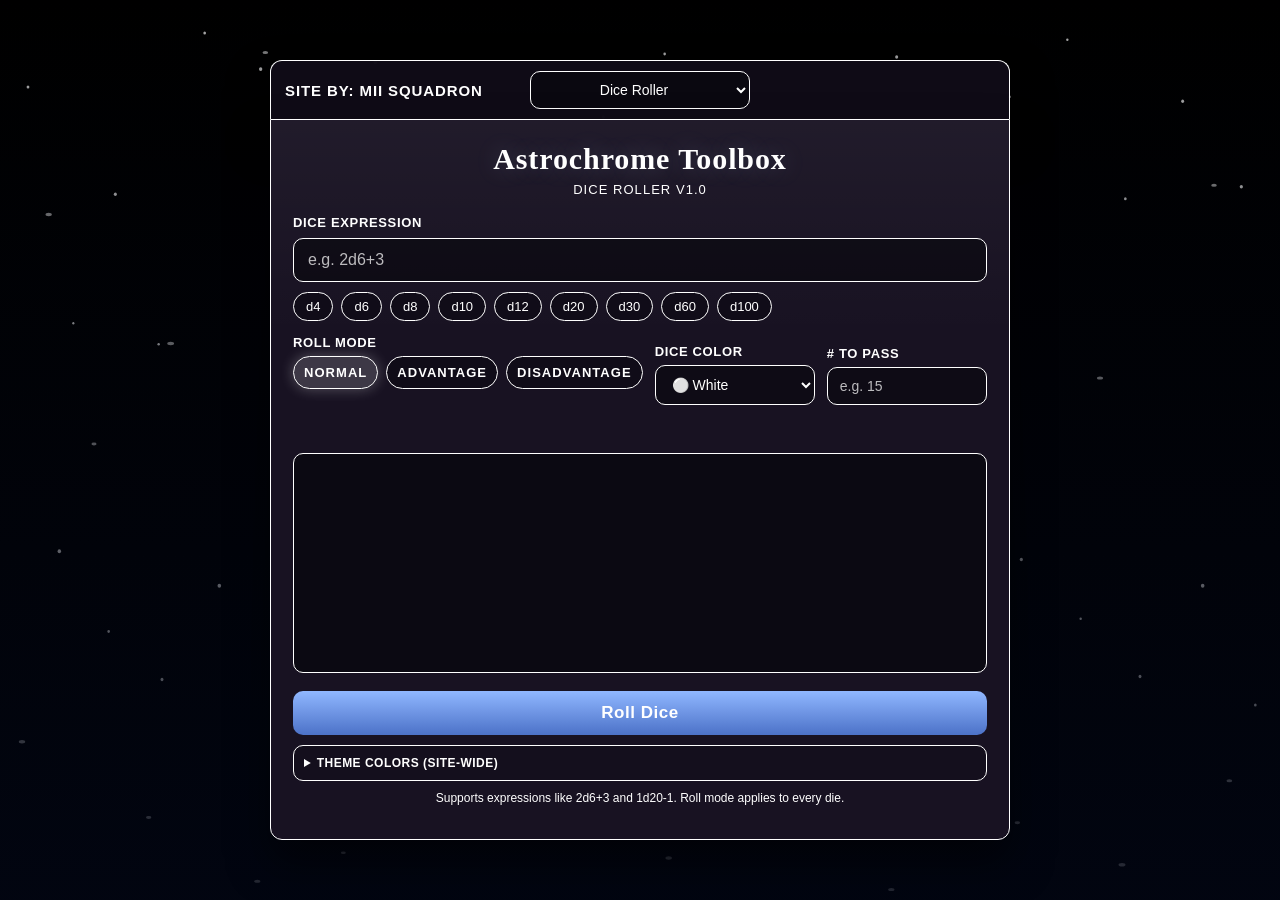
==== commit 1de324c3: "Make dice roller the site landing page" ====
--- a/index.html
+++ b/index.html
@@ -1,19 +1,533 @@
 <!DOCTYPE html>
-<html lang="en" class="page-index">
+<html lang="en" class="page-dnd-dice-roller">
 <head>
     <meta charset="UTF-8">
     <meta name="viewport" content="width=device-width, initial-scale=1.0">
-    <title>Tabletop Tools</title>
+    <title>Astrochrome Toolbox</title>
         <link rel="stylesheet" href="img/stylesheet.css">
 </head>
 <body>
-    <div class="container">
-        <h1>Astrochrome Tools</h1>
-        <p>Launch the Astrochrome toolbox.</p>
-        <p>Coin Converter is currently a work in progress and unavailable.</p>
-        <div class="tool-list">
-            <a class="tool-link" href="DiceRoller.html">Open Astrochrome Toolbox</a>
+<main class="app">
+    <div class="tabs">
+        <p class="site-credit">Site by: Mii Squadron</p>
+        <select id="toolSwitch" class="mode-select" onchange="window.location.href=this.value">
+            <option value="index.html" selected>Dice Roller</option>
+            <option value="CoinConverter.html">Coin Converter (WIP)</option>
+            <option value="CharacterSheetCreator.html">Character Sheet</option>
+            <option value="InitiativeTracker.html">Initiative</option>
+        </select>
+    </div>
+
+    <section class="panel">
+        <h1>Astrochrome Toolbox</h1>
+        <p class="subhead">Dice Roller v1.0</p>
+
+        <label for="diceInput">Dice expression</label>
+        <input type="text" id="diceInput" placeholder="e.g. 2d6+3">
+
+        <div class="quick-row">
+            <button class="quick-btn" type="button" data-dice="1d4">d4</button>
+            <button class="quick-btn" type="button" data-dice="1d6">d6</button>
+            <button class="quick-btn" type="button" data-dice="1d8">d8</button>
+            <button class="quick-btn" type="button" data-dice="1d10">d10</button>
+            <button class="quick-btn" type="button" data-dice="1d12">d12</button>
+            <button class="quick-btn" type="button" data-dice="1d20">d20</button>
+            <button class="quick-btn" type="button" data-dice="1d30">d30</button>
+            <button class="quick-btn" type="button" data-dice="1d60">d60</button>
+            <button class="quick-btn" type="button" data-dice="1d100">d100</button>
         </div>
-    </div>
+
+        <div class="settings-grid">
+            <div>
+                <label>Roll mode</label>
+                <div class="mode-row">
+                    <label class="mode-option">
+                        <input type="radio" name="rollMode" value="normal" checked>
+                        <span class="mode-label">Normal</span>
+                    </label>
+                    <label class="mode-option">
+                        <input type="radio" name="rollMode" value="advantage">
+                        <span class="mode-label">Advantage</span>
+                    </label>
+                    <label class="mode-option">
+                        <input type="radio" name="rollMode" value="disadvantage">
+                        <span class="mode-label">Disadvantage</span>
+                    </label>
+                </div>
+            </div>
+            <div>
+                <label for="diceColor">Dice color</label>
+                <select id="diceColor" class="color-select">
+                    <option value="red">&#128308; Red</option>
+                    <option value="orange">&#128992; Orange</option>
+                    <option value="yellow">&#128993; Yellow</option>
+                    <option value="green">&#128994; Green</option>
+                    <option value="blue">&#128309; Blue</option>
+                    <option value="purple">&#128995; Purple</option>
+                    <option value="white" selected>&#9898; White</option>
+                    <option value="custom">Custom</option>
+                </select>
+                <div id="customColorWrap" class="custom-color-wrap">
+                    <label for="customDiceColor">Custom Color</label>
+                    <input id="customDiceColor" type="color" value="#8bb8ff">
+                </div>
+            </div>
+            <div>
+                <label for="dcTarget"># to pass</label>
+                <input id="dcTarget" class="dc-input" type="number" min="0" step="1" placeholder="e.g. 15">
+            </div>
+        </div>
+
+        <div id="dcOutcome" class="dc-outcome" aria-live="polite"></div>
+        <textarea id="resultArea" readonly></textarea>
+        <button class="roll-btn" id="rollBtn" type="button">Roll Dice</button>
+        <details class="theme-box">
+            <summary>Theme Colors (Site-Wide)</summary>
+            <div class="theme-grid">
+                <div class="theme-item"><label for="themePanel">Panel</label><input id="themePanel" type="color" value="#181222"></div>
+                <div class="theme-item"><label for="themePanelBorder">Panel Border</label><input id="themePanelBorder" type="color" value="#ffffff"></div>
+                <div class="theme-item"><label for="themeUiBorder">UI Border</label><input id="themeUiBorder" type="color" value="#ffffff"></div>
+                <div class="theme-item"><label for="themeText">Primary Text</label><input id="themeText" type="color" value="#f4efe3"></div>
+                <div class="theme-item"><label for="themeMuted">Muted Text</label><input id="themeMuted" type="color" value="#c9b98e"></div>
+                <div class="theme-item"><label for="themeAccent">Accent</label><input id="themeAccent" type="color" value="#ffffff"></div>
+                <div class="theme-item"><label for="themeAccent2">Accent Highlight</label><input id="themeAccent2" type="color" value="#ffffff"></div>
+                <div class="theme-item"><label for="themeButton">Primary Button</label><input id="themeButton" type="color" value="#4c72c8"></div>
+                <div class="theme-item"><label for="themeButtonHover">Primary Button Hover</label><input id="themeButtonHover" type="color" value="#90b7ff"></div>
+                <div class="theme-item"><label for="themeSecondaryButton">Secondary Button</label><input id="themeSecondaryButton" type="color" value="#5c506f"></div>
+                <div class="theme-item"><label for="themeSecondaryButtonHover">Secondary Button Hover</label><input id="themeSecondaryButtonHover" type="color" value="#72648a"></div>
+            </div>
+            <div class="theme-actions">
+                <button id="applyThemeBtn" class="theme-btn" type="button">Apply Theme</button>
+                <button id="resetThemeBtn" class="theme-btn" type="button">Reset Theme</button>
+            </div>
+            <div class="preset-box">
+                <p class="preset-title">Theme Presets</p>
+                <div class="preset-row">
+                    <select id="themePresetSlot" class="preset-select"></select>
+                    <button id="loadPresetBtn" class="theme-btn" type="button">Load</button>
+                    <button id="savePresetBtn" class="theme-btn" type="button">Save / Overwrite</button>
+                    <button id="deletePresetBtn" class="theme-btn" type="button">Delete</button>
+                </div>
+                <input id="themePresetName" class="preset-name" type="text" maxlength="24" placeholder="Preset name">
+                <p id="presetStatus" class="preset-status" aria-live="polite"></p>
+            </div>
+        </details>
+        <p class="hint">Supports expressions like 2d6+3 and 1d20-1. Roll mode applies to every die.</p>
+    </section>
+</main>
+
+<script>
+const THEME_STORAGE_KEY = "dnd_toolbox_theme_v1";
+const THEME_PRESET_STORAGE_KEY = "dnd_toolbox_theme_presets_v1";
+const THEME_PRESET_COUNT = 10;
+const themeFields = {
+    themePanel: "--panel",
+    themePanelBorder: "--panel-border",
+    themeUiBorder: "--ui-border",
+    themeText: "--text",
+    themeMuted: "--muted",
+    themeAccent: "--accent",
+    themeAccent2: "--accent-2",
+    themeButton: "--button",
+    themeButtonHover: "--button-hover",
+    themeSecondaryButton: "--button-secondary",
+    themeSecondaryButtonHover: "--button-secondary-hover"
+};
+
+const defaultTheme = {
+    "--panel": "#181222",
+    "--panel-border": "#ffffff",
+    "--ui-border": "#ffffff",
+    "--text": "#f4efe3",
+    "--muted": "#c9b98e",
+    "--accent": "#ffffff",
+    "--accent-2": "#ffffff",
+    "--button": "#4c72c8",
+    "--button-hover": "#90b7ff",
+    "--button-secondary": "#5c506f",
+    "--button-secondary-hover": "#72648a",
+    "--roll-result-color": "#ffffff"
+};
+
+function applyThemeMap(themeMap) {
+    const root = document.documentElement;
+    Object.keys(themeMap).forEach(function (cssVar) {
+        root.style.setProperty(cssVar, themeMap[cssVar]);
+    });
+}
+
+function applyRollResultColor(color) {
+    document.documentElement.style.setProperty("--roll-result-color", color || "#ffffff");
+}
+
+function loadSavedTheme() {
+    try {
+        const raw = localStorage.getItem(THEME_STORAGE_KEY);
+        if (!raw) {
+            return null;
+        }
+        const parsed = JSON.parse(raw);
+        return parsed && typeof parsed === "object" ? parsed : null;
+    } catch (_) {
+        return null;
+    }
+}
+
+function readThemeFromInputs() {
+    const themeMap = {};
+    Object.keys(themeFields).forEach(function (id) {
+        const input = document.getElementById(id);
+        if (input && input.value) {
+            themeMap[themeFields[id]] = input.value;
+        }
+    });
+    return themeMap;
+}
+
+function syncInputsFromTheme(themeMap) {
+    Object.keys(themeFields).forEach(function (id) {
+        const cssVar = themeFields[id];
+        const input = document.getElementById(id);
+        if (input && themeMap[cssVar]) {
+            input.value = themeMap[cssVar];
+        }
+    });
+}
+
+function saveTheme(themeMap) {
+    try {
+        localStorage.setItem(THEME_STORAGE_KEY, JSON.stringify(themeMap));
+    } catch (_) {}
+}
+
+function normalizeThemeMap(rawTheme) {
+    const normalized = {};
+    Object.keys(themeFields).forEach(function (id) {
+        const cssVar = themeFields[id];
+        if (rawTheme && typeof rawTheme[cssVar] === "string" && rawTheme[cssVar]) {
+            normalized[cssVar] = rawTheme[cssVar];
+        }
+    });
+    return normalized;
+}
+
+function loadThemePresets() {
+    try {
+        const raw = localStorage.getItem(THEME_PRESET_STORAGE_KEY);
+        if (!raw) {
+            return new Array(THEME_PRESET_COUNT).fill(null);
+        }
+        const parsed = JSON.parse(raw);
+        if (!Array.isArray(parsed)) {
+            return new Array(THEME_PRESET_COUNT).fill(null);
+        }
+        const presets = new Array(THEME_PRESET_COUNT).fill(null);
+        for (let i = 0; i < THEME_PRESET_COUNT; i++) {
+            const item = parsed[i];
+            if (item && typeof item === "object") {
+                const rawTheme = item.theme && typeof item.theme === "object" ? item.theme : item;
+                const normalizedTheme = normalizeThemeMap(rawTheme);
+                if (Object.keys(normalizedTheme).length) {
+                    const rawName = typeof item.name === "string" ? item.name.trim() : "";
+                    presets[i] = {
+                        name: rawName || `Preset ${i + 1}`,
+                        theme: normalizedTheme
+                    };
+                }
+            }
+        }
+        return presets;
+    } catch (_) {
+        return new Array(THEME_PRESET_COUNT).fill(null);
+    }
+}
+
+function saveThemePresets(presets) {
+    try {
+        localStorage.setItem(THEME_PRESET_STORAGE_KEY, JSON.stringify(presets));
+    } catch (_) {}
+}
+
+function showPresetStatus(message, isError) {
+    const status = document.getElementById("presetStatus");
+    status.textContent = message || "";
+    status.classList.toggle("error", Boolean(isError));
+}
+
+let themePresets = loadThemePresets();
+
+function getPresetDisplayName(slotIndex) {
+    const preset = themePresets[slotIndex];
+    if (!preset) {
+        return `Preset ${slotIndex + 1}`;
+    }
+    return (preset.name && preset.name.trim()) || `Preset ${slotIndex + 1}`;
+}
+
+function syncPresetNameInput() {
+    const select = document.getElementById("themePresetSlot");
+    const nameInput = document.getElementById("themePresetName");
+    const slotIndex = parseInt(select.value, 10) || 0;
+    nameInput.value = getPresetDisplayName(slotIndex);
+}
+
+function refreshPresetSelect() {
+    const select = document.getElementById("themePresetSlot");
+    const currentValue = select.value || "0";
+    select.innerHTML = "";
+    for (let i = 0; i < THEME_PRESET_COUNT; i++) {
+        const option = document.createElement("option");
+        const hasPreset = Boolean(themePresets[i]);
+        option.value = String(i);
+        option.textContent = `${getPresetDisplayName(i)}${hasPreset ? " (Saved)" : " (Empty)"}`;
+        select.appendChild(option);
+    }
+    select.value = currentValue;
+    syncPresetNameInput();
+}
+
+const initialTheme = loadSavedTheme() || defaultTheme;
+applyThemeMap(initialTheme);
+syncInputsFromTheme(initialTheme);
+refreshPresetSelect();
+
+function rollDice() {
+    const inputField = document.getElementById("diceInput");
+    const resultArea = document.getElementById("resultArea");
+    const dcInput = document.getElementById("dcTarget");
+    const dcOutcome = document.getElementById("dcOutcome");
+    const selectedModeInput = document.querySelector('input[name="rollMode"]:checked');
+    const rollMode = selectedModeInput ? selectedModeInput.value : "normal";
+    const colorValue = document.getElementById("diceColor").value;
+    const customColor = document.getElementById("customDiceColor").value;
+    const diceColors = {
+        red: "#ff7b7b",
+        orange: "#ffb366",
+        yellow: "#ffe680",
+        green: "#9cffb2",
+        blue: "#8bb8ff",
+        purple: "#d5a3ff",
+        white: "#ffffff",
+        custom: customColor
+    };
+
+    let input = inputField.value.replace(/\s+/g, "");
+    let numberOfDice = 0;
+    let numberOfSides = 0;
+    let modifier = 0;
+
+    try {
+        const parsed = input.match(/^(\d+)d(\d+)([+-]\d+)?$/i);
+        if (!parsed) {
+            throw new Error("Invalid format");
+        }
+
+        numberOfDice = parseInt(parsed[1], 10);
+        numberOfSides = parseInt(parsed[2], 10);
+        modifier = parsed[3] ? parseInt(parsed[3], 10) : 0;
+
+        if (
+            isNaN(numberOfDice) || isNaN(numberOfSides) || isNaN(modifier) ||
+            numberOfDice <= 0 || numberOfSides <= 0
+        ) {
+            throw new Error("Invalid numbers");
+        }
+
+        const modifierText = modifier >= 0 ? `+${modifier}` : `${modifier}`;
+        const modeLabel = rollMode === "normal" ? "" : ` (${rollMode})`;
+        let result = `Rolling ${numberOfDice}d${numberOfSides}${modifier !== 0 ? modifierText : ""}${modeLabel}...\n\n`;
+        let total = 0;
+        for (let i = 1; i <= numberOfDice; i++) {
+            if (rollMode === "normal") {
+                const roll = Math.floor(Math.random() * numberOfSides) + 1;
+                result += `Die ${i}: ${roll}\n`;
+                total += roll;
+            } else {
+                const rollA = Math.floor(Math.random() * numberOfSides) + 1;
+                const rollB = Math.floor(Math.random() * numberOfSides) + 1;
+                const kept = rollMode === "advantage" ? Math.max(rollA, rollB) : Math.min(rollA, rollB);
+                result += `Die ${i}: ${rollA} / ${rollB} -> ${kept}\n`;
+                total += kept;
+            }
+        }
+
+        total += modifier;
+
+        result += `\nModifier: ${modifier}\n`;
+        result += `Total: ${total}\n`;
+
+        const dcRaw = dcInput.value.trim();
+        let dcValue = null;
+        if (dcRaw !== "") {
+            dcValue = parseInt(dcRaw, 10);
+            if (isNaN(dcValue) || dcValue < 0) {
+                throw new Error("Invalid DC");
+            }
+        }
+
+        if (dcValue !== null) {
+            const maxPossibleTotal = (numberOfDice * numberOfSides) + modifier;
+            const impossible = dcValue > maxPossibleTotal;
+            const passed = total >= dcValue;
+            result += `DC: ${dcValue} (${impossible ? "IMPOSSIBLE" : (passed ? "PASS" : "FAIL")})\n`;
+
+            dcOutcome.textContent = impossible ? "IMPOSSIBLE" : (passed ? "SUCCESS" : "FAILURE");
+            dcOutcome.classList.remove("show", "success", "failure", "impossible");
+            void dcOutcome.offsetWidth;
+            dcOutcome.classList.add(
+                "show",
+                impossible ? "impossible" : (passed ? "success" : "failure")
+            );
+        } else {
+            dcOutcome.textContent = "";
+            dcOutcome.classList.remove("show", "success", "failure", "impossible");
+        }
+
+        result += `Highest Possible Roll: ${(numberOfDice * numberOfSides) + modifier}`;
+
+        resultArea.value = result;
+        applyRollResultColor(diceColors[colorValue] || "#ffffff");
+
+    } catch (e) {
+        dcOutcome.textContent = "";
+        dcOutcome.classList.remove("show", "success", "failure", "impossible");
+        alert("Invalid input format. Use <num>d<num> (+ or - <num>). Example: 2d6+3. DC must be a non-negative whole number.");
+    }
+}
+
+document.getElementById("rollBtn").addEventListener("click", rollDice);
+document.getElementById("diceInput").addEventListener("keydown", function (event) {
+    if (event.key === "Enter") {
+        rollDice();
+    }
+});
+
+document.querySelectorAll(".quick-btn").forEach(function (button) {
+    button.addEventListener("click", function () {
+        const value = button.getAttribute("data-dice");
+        const input = document.getElementById("diceInput");
+        input.value = value;
+        input.focus();
+    });
+});
+
+document.getElementById("applyThemeBtn").addEventListener("click", function () {
+    const themeMap = readThemeFromInputs();
+    applyThemeMap(themeMap);
+    saveTheme(themeMap);
+});
+
+document.getElementById("resetThemeBtn").addEventListener("click", function () {
+    applyThemeMap(defaultTheme);
+    syncInputsFromTheme(defaultTheme);
+    saveTheme(defaultTheme);
+});
+
+document.getElementById("savePresetBtn").addEventListener("click", function () {
+    const select = document.getElementById("themePresetSlot");
+    const nameInput = document.getElementById("themePresetName");
+    const slotIndex = parseInt(select.value, 10);
+    if (isNaN(slotIndex) || slotIndex < 0 || slotIndex >= THEME_PRESET_COUNT) {
+        showPresetStatus("Invalid preset slot selected.", true);
+        return;
+    }
+    const themeMap = readThemeFromInputs();
+    const presetName = (nameInput.value || "").trim() || `Preset ${slotIndex + 1}`;
+    themePresets[slotIndex] = {
+        name: presetName,
+        theme: themeMap
+    };
+    saveThemePresets(themePresets);
+    refreshPresetSelect();
+    showPresetStatus(`"${presetName}" saved to slot ${slotIndex + 1}. Existing preset was overwritten if present.`, false);
+});
+
+document.getElementById("loadPresetBtn").addEventListener("click", function () {
+    const select = document.getElementById("themePresetSlot");
+    const nameInput = document.getElementById("themePresetName");
+    const slotIndex = parseInt(select.value, 10);
+    if (isNaN(slotIndex) || slotIndex < 0 || slotIndex >= THEME_PRESET_COUNT) {
+        showPresetStatus("Invalid preset slot selected.", true);
+        return;
+    }
+    const preset = themePresets[slotIndex];
+    if (!preset) {
+        showPresetStatus(`Preset ${slotIndex + 1} is empty.`, true);
+        return;
+    }
+    applyThemeMap(preset.theme);
+    syncInputsFromTheme(preset.theme);
+    saveTheme(preset.theme);
+    nameInput.value = getPresetDisplayName(slotIndex);
+    showPresetStatus(`"${getPresetDisplayName(slotIndex)}" loaded.`, false);
+});
+
+document.getElementById("themePresetSlot").addEventListener("change", function () {
+    syncPresetNameInput();
+    showPresetStatus("", false);
+});
+
+document.getElementById("deletePresetBtn").addEventListener("click", function () {
+    const select = document.getElementById("themePresetSlot");
+    const nameInput = document.getElementById("themePresetName");
+    const slotIndex = parseInt(select.value, 10);
+    if (isNaN(slotIndex) || slotIndex < 0 || slotIndex >= THEME_PRESET_COUNT) {
+        showPresetStatus("Invalid preset slot selected.", true);
+        return;
+    }
+    if (!themePresets[slotIndex]) {
+        showPresetStatus(`Preset ${slotIndex + 1} is already empty.`, true);
+        return;
+    }
+    const deletedName = getPresetDisplayName(slotIndex);
+    themePresets[slotIndex] = null;
+    saveThemePresets(themePresets);
+    refreshPresetSelect();
+    nameInput.value = getPresetDisplayName(slotIndex);
+    showPresetStatus(`"${deletedName}" deleted from slot ${slotIndex + 1}.`, false);
+});
+
+document.getElementById("diceColor").addEventListener("change", function () {
+    const colorValue = this.value;
+    const customColor = document.getElementById("customDiceColor").value;
+    const customWrap = document.getElementById("customColorWrap");
+    customWrap.classList.toggle("show", colorValue === "custom");
+    const diceColors = {
+        red: "#ff7b7b",
+        orange: "#ffb366",
+        yellow: "#ffe680",
+        green: "#9cffb2",
+        blue: "#8bb8ff",
+        purple: "#d5a3ff",
+        white: "#ffffff",
+        custom: customColor
+    };
+    applyRollResultColor(diceColors[colorValue] || "#ffffff");
+});
+
+document.getElementById("customDiceColor").addEventListener("input", function () {
+    if (document.getElementById("diceColor").value === "custom") {
+        applyRollResultColor(this.value);
+    }
+});
+
+function loadRollFromQuery() {
+    const params = new URLSearchParams(window.location.search);
+    const expr = (params.get("expr") || "").trim();
+    const shouldAutoroll = params.get("autoroll") === "1";
+    if (!expr) {
+        return;
+    }
+
+    document.getElementById("diceInput").value = expr;
+    if (shouldAutoroll) {
+        rollDice();
+    }
+}
+
+loadRollFromQuery();
+document.getElementById("diceColor").dispatchEvent(new Event("change"));
+</script>
+
 </body>
 </html>
